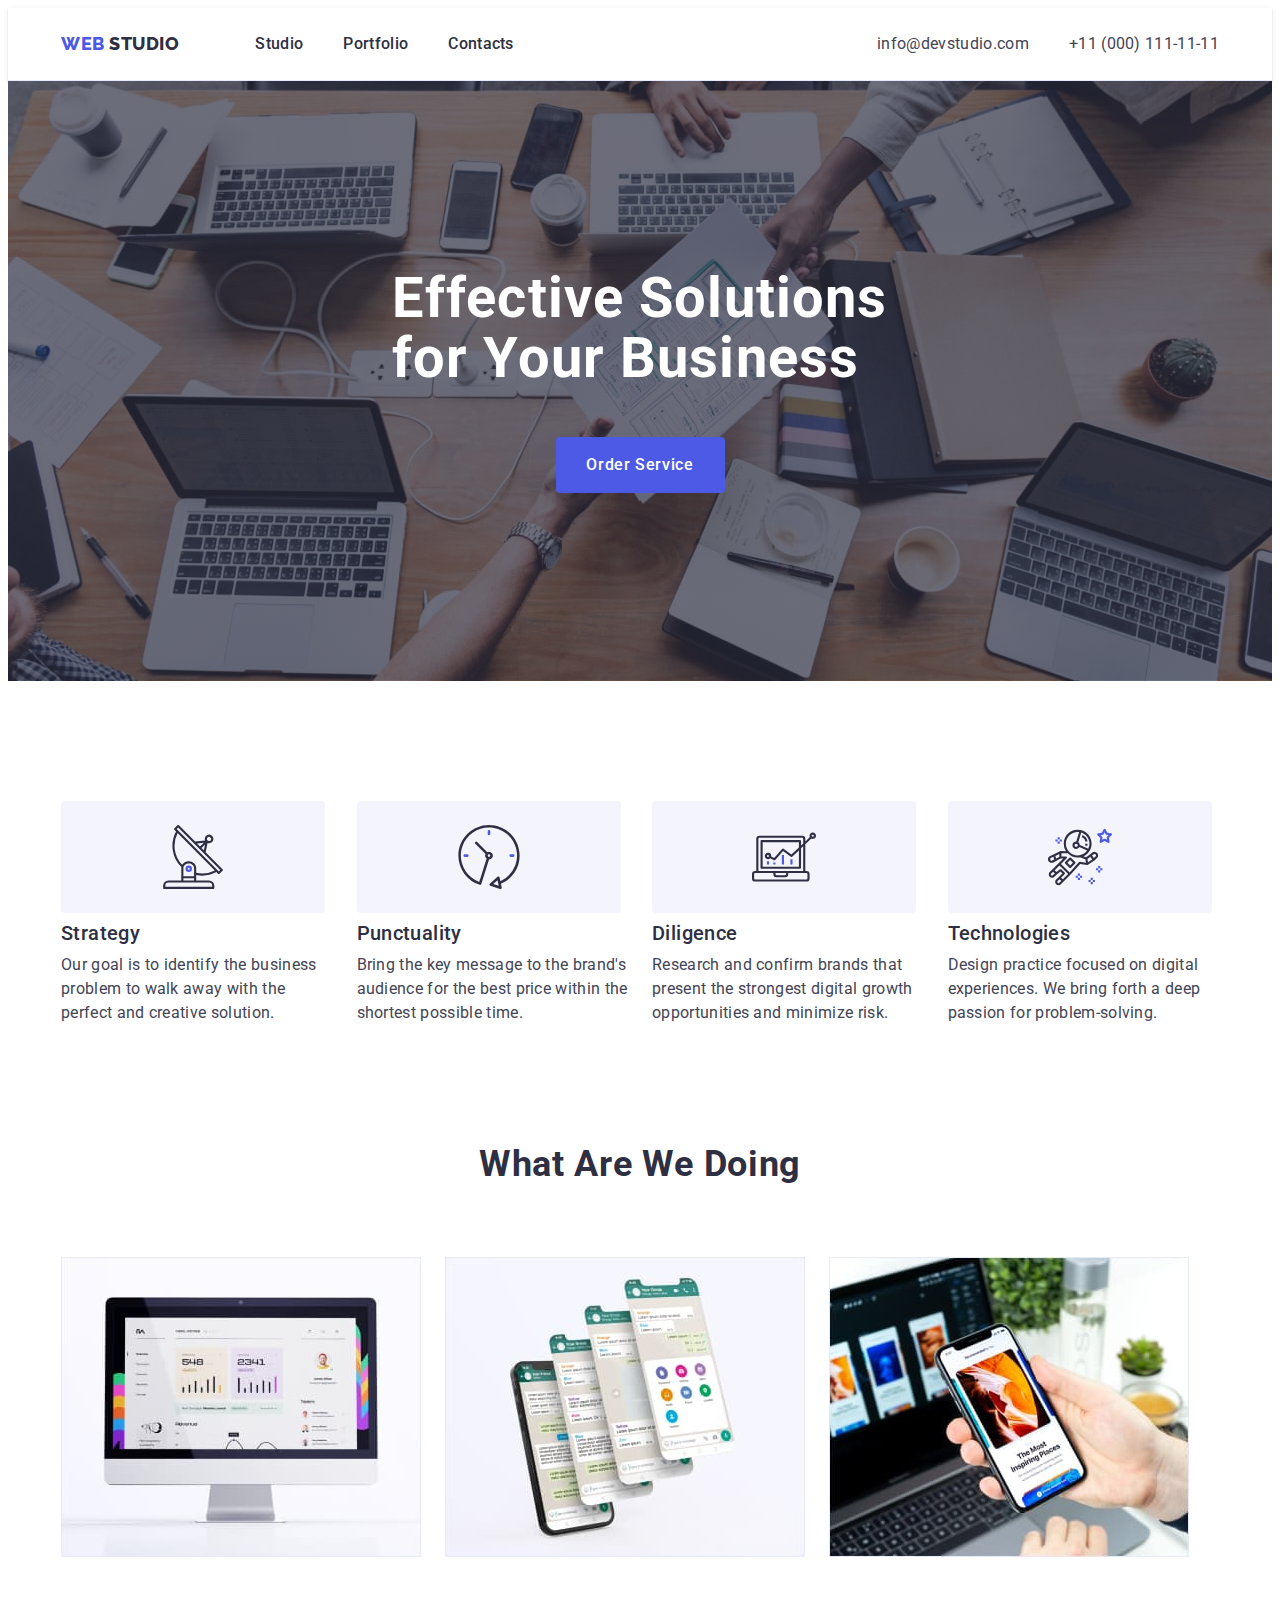
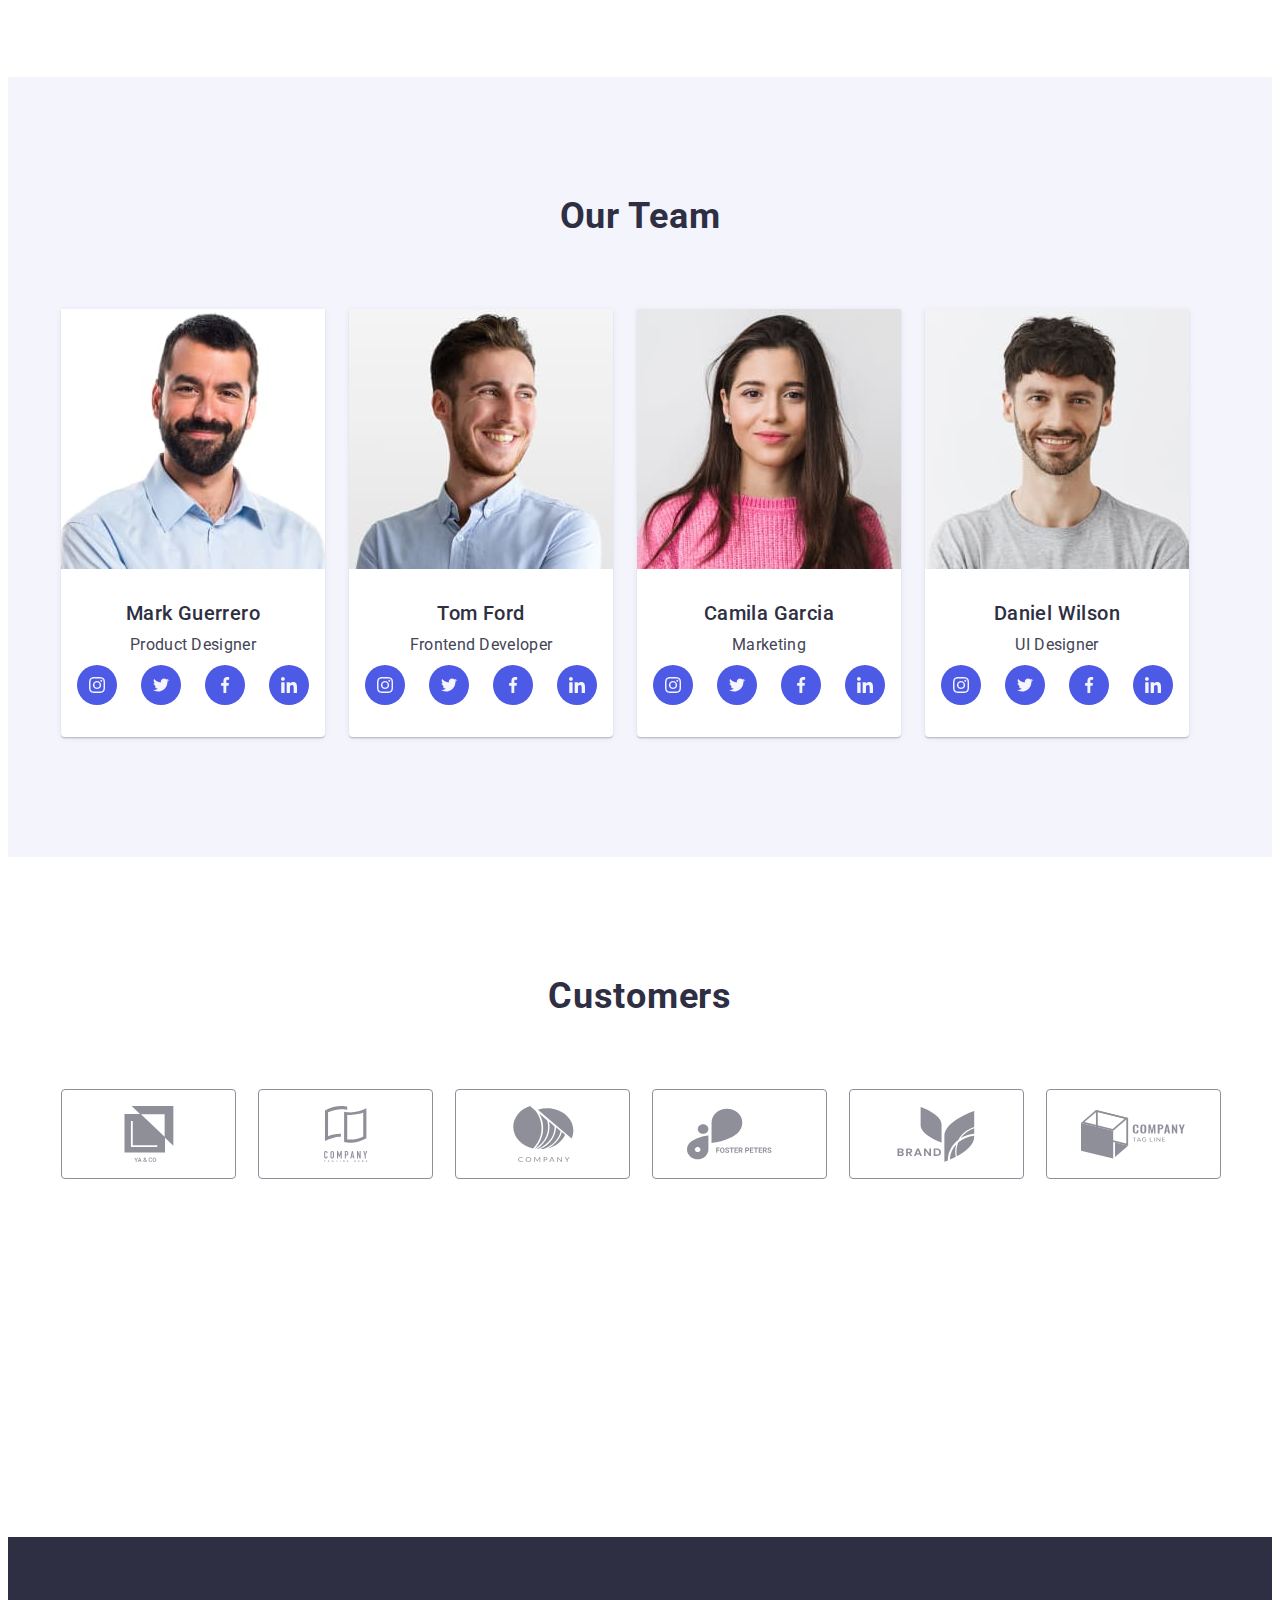
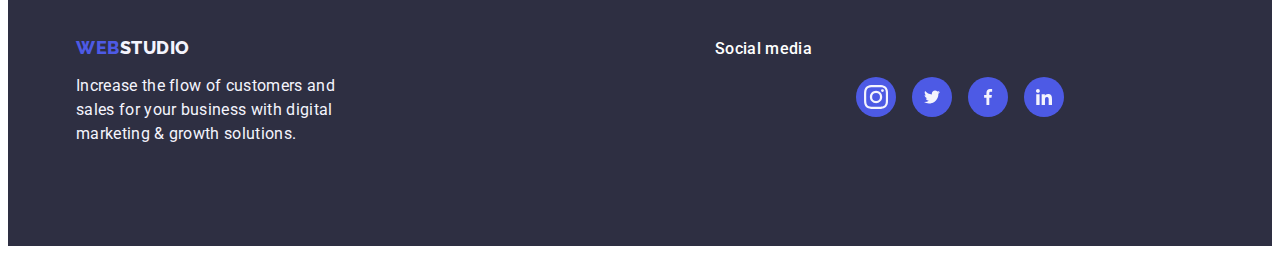
==== index.html @ a4d67d0e "+++++" ====
<!DOCTYPE html>
<html lang="en">
  <head>
    <meta charset="UTF-8" />
    <meta http-equiv="X-UA-Compatible" content="IE=edge" />
    <meta name="viewport" content="width=<device-width>, initial-scale=1.0" />
    <link rel="preconnect" href="https://fonts.googleapis.com" />
    <link rel="preconnect" href="https://fonts.gstatic.com" crossorigin />
    <link
      href="https://fonts.googleapis.com/css2?family=Raleway:wght@800&family=Roboto:wght@400;500;700&display=swap"
      rel="stylesheet" />
    <link
      rel="stylesheet"
      href="https://cdnjs.cloudflare.com/ajax/libs/modern-normalize/2.0.0/modern-normalize.min.css"
      integrity="sha512-4xo8blKMVCiXpTaLzQSLSw3KFOVPWhm/TRtuPVc4WG6kUgjH6J03IBuG7JZPkcWMxJ5huwaBpOpnwYElP/m6wg=="
      crossorigin="anonymous"
      referrerpolicy="no-referrer" />
    <link rel="stylesheet" href="./css/style.css" />
    <title>Студія</title>
  </head>
  <body>
    <header class="header">
      <div class="container header-container">
        <nav class="header-nav">
          <a href="./index.html" class="header-logo link"
            >Web <span class="header-logo-studio link">Studio</span>
          </a>
          <ul class="header-list list">
            <li class="header-item">
              <a class="header-item-link link" href="./index.html">Studio</a>
            </li>
            <li class="header-item">
              <a class="header-item-link link" href="./portfolio.html"
                >Portfolio</a
              >
            </li>
            <li class="header-item">
              <a class="header-item-link link" href="">Contacts</a>
            </li>
          </ul>
        </nav>
        <address class="header-adress">
          <ul class="header-list-adress list">
            <li class="header-item-adress">
              <a
                class="header-adress-contact link"
                href="mailto:info@devstudio.com"
                >info@devstudio.com</a
              >
            </li>
            <li class="header-item-adress">
              <a class="header-adress-contact link" href="tel:+110001111111"
                >+11 (000) 111-11-11</a
              >
            </li>
          </ul>
        </address>
      </div>
    </header>

    <main>
      <section class="hero">
        <div class="container hero-container">
          <h1 class="hero-title">Effective Solutions for Your Business</h1>
          <button type="button" class="hero-btn-btn">
            <span class="hero-btn-title">Order Service</span>
          </button>
        </div>
      </section>

      <section class="features">
        <div class="container features-container">
          <h2 class="visually-hidden">Features</h2>
          <ul class="features-list list">
            <li class="features-item">
              <div class="features-bloks">
                <svg class="features-icon" width="64" height="64">
                  <use href="./images/icons.svg#icon-antenna"></use>
                </svg>
              </div>
              <h3 class="features-subtitle">Strategy</h3>
              <p class="features-text">
                Our goal is to identify the business problem to walk away with
                the perfect and creative solution.
              </p>
            </li>

            <li class="features-item">
              <div class="features-bloks">
                <svg class="features-icon" width="64" height="64">
                  <use href="./images/icons.svg#icon-clock"></use>
                </svg>
              </div>
              <h3 class="features-subtitle">Punctuality</h3>
              <p class="features-text">
                Bring the key message to the brand's audience for the best price
                within the shortest possible time.
              </p>
            </li>
            <li class="features-item">
              <div class="features-bloks">
                <svg class="features-icon" width="64" height="64">
                  <use href="./images/icons.svg#icon-diagram"></use>
                </svg>
              </div>
              <h3 class="features-subtitle">Diligence</h3>
              <p class="features-text">
                Research and confirm brands that present the strongest digital
                growth opportunities and minimize risk.
              </p>
            </li>
            <li class="features-item">
              <div class="features-bloks">
                <svg class="features-icon" width="64" height="64">
                  <use href="./images/icons.svg#icon-astronaut"></use>
                </svg>
              </div>
              <h3 class="features-subtitle">Technologies</h3>
              <p class="features-text">
                Design practice focused on digital experiences. We bring forth a
                deep passion for problem-solving.
              </p>
            </li>
          </ul>
        </div>
      </section>

      <section class="doing">
        <div class="container doing-container">
          <h2 class="doing-title">What are we doing</h2>
          <ul class="doing-list list">
            <li class="doing-item">
              <img
                src="./images/rectangle-71-2.jpg"
                width="360"
                alt="display" />
            </li>
            <li class="doing-item">
              <img
                src="./images/rectangle-71-1.jpg"
                width="360"
                alt="fone-screen" />
            </li>
            <li class="doing-item">
              <img
                src="./images/rectangle-71.jpg"
                width="360"
                alt="fone-hand-laptop" />
            </li>
          </ul>
        </div>
      </section>

      <section class="team">
        <div class="container team-container">
          <h2 class="team-title">Our Team</h2>
          <ul class="team-list list">
            <li class="team-item">
              <img
                src="./images/img-1.jpg"
                width="264"
                alt="Product Designer" />
              <div class="team-container-card">
                <h3 class="team-subtitle">Mark Guerrero</h3>
                <p class="team-text">Product Designer</p>
                <ul class="team-soc-list list">
                  <li class="team-soc-item">
                    <a
                      class="team-soc-link link"
                      href=""
                      target="_blank"
                      rel="noopener
                      noreferer">
                      <svg class="team-soc-icon" width="16" height="16">
                        <use href="./images/icons.svg#icon-instagram"></use>
                      </svg>
                    </a>
                  </li>
                  <li class="team-soc-item">
                    <a
                      class="team-soc-link link"
                      href=""
                      target="_blank"
                      rel="noopener
                      noreferer">
                      <svg class="team-soc-icon" width="16" height="16">
                        <use href="./images/icons.svg#icon-twitter"></use>
                      </svg>
                    </a>
                  </li>
                  <li class="team-soc-item">
                    <a
                      href=""
                      class="team-soc-link link"
                      target="_blank"
                      rel="noopener noreferrer">
                      <svg class="team-soc-icon" width="16" height="16">
                        <use href="./images/icons.svg#icon-facebook"></use></svg
                    ></a>
                  </li>
                  <li class="team-soc-item">
                    <a
                      class="team-soc-link link"
                      href=""
                      target="_blank"
                      rel="noopener
                      noreferer">
                      <svg class="team-soc-icon" width="16" height="16">
                        <use href="./images/icons.svg#icon-linkedin"></use>
                      </svg>
                    </a>
                  </li>
                </ul>
              </div>
            </li>
            <li class="team-item">
              <img
                src="./images/img-2.jpg"
                width="264"
                alt="Frontend Developer" />
              <div class="team-container-card">
                <h3 class="team-subtitle">Tom Ford</h3>
                <p class="team-text">Frontend Developer</p>
                <ul class="team-soc-list list">
                  <li class="team-soc-item">
                    <a
                      class="team-soc-link link"
                      href=""
                      target="_blank"
                      rel="noopener
                      noreferer">
                      <svg class="team-soc-icon" width="16" height="16">
                        <use href="./images/icons.svg#icon-instagram"></use>
                      </svg>
                    </a>
                  </li>
                  <li class="team-soc-item">
                    <a
                      class="team-soc-link link"
                      href=""
                      target="_blank"
                      rel="noopener
                      noreferer">
                      <svg class="team-soc-icon" width="16" height="16">
                        <use href="./images/icons.svg#icon-twitter"></use>
                      </svg>
                    </a>
                  </li>
                  <li class="team-soc-item">
                    <a
                      class="team-soc-link link"
                      href=""
                      target="_blank"
                      rel="noopener
                      noreferer">
                      <svg class="team-soc-icon" width="16" height="16">
                        <use href="./images/icons.svg#icon-facebook"></use>
                      </svg>
                    </a>
                  </li>
                  <li class="team-soc-item">
                    <a
                      class="team-soc-link link"
                      href=""
                      target="_blank"
                      rel="noopener
                      noreferer">
                      <svg class="team-soc-icon" width="16" height="16">
                        <use href="./images/icons.svg#icon-linkedin"></use>
                      </svg>
                    </a>
                  </li>
                </ul>
              </div>
            </li>
            <li class="team-item">
              <img src="./images/img-3.jpg" width="264" alt="Marketing" />
              <div class="team-container-card">
                <h3 class="team-subtitle">Camila Garcia</h3>
                <p class="team-text">Marketing</p>
                <ul class="team-soc-list list">
                  <li class="team-soc-item">
                    <a
                      class="team-soc-link link"
                      href=""
                      target="_blank"
                      rel="noopener
                      noreferer">
                      <svg class="team-soc-icon" width="16" height="16">
                        <use href="./images/icons.svg#icon-instagram"></use>
                      </svg>
                    </a>
                  </li>
                  <li class="team-soc-item">
                    <a
                      class="team-soc-link link"
                      href=""
                      target="_blank"
                      rel="noopener
                      noreferer">
                      <svg class="team-soc-icon" width="16" height="16">
                        <use href="./images/icons.svg#icon-twitter"></use>
                      </svg>
                    </a>
                  </li>
                  <li class="team-soc-item">
                    <a
                      class="team-soc-link link"
                      href=""
                      target="_blank"
                      rel="noopener
                      noreferer">
                      <svg class="team-soc-icon" width="16" height="16">
                        <use href="./images/icons.svg#icon-facebook"></use>
                      </svg>
                    </a>
                  </li>
                  <li class="team-soc-item">
                    <a
                      class="team-soc-link link"
                      href=""
                      target="_blank"
                      rel="noopener
                      noreferer">
                      <svg class="team-soc-icon" width="16" height="16">
                        <use href="./images/icons.svg#icon-linkedin"></use>
                      </svg>
                    </a>
                  </li>
                </ul>
              </div>
            </li>
            <li class="team-item">
              <img src="./images/img-4.jpg" width="264" alt="UI Designer" />
              <div class="team-container-card">
                <h3 class="team-subtitle">Daniel Wilson</h3>
                <p class="team-text">UI Designer</p>
                <ul class="team-soc-list list">
                  <li class="team-soc-item">
                    <a
                      class="team-soc-link link"
                      href=""
                      target="_blank"
                      rel="noopener
                      noreferer">
                      <svg class="team-soc-icon" width="16" height="16">
                        <use href="./images/icons.svg#icon-instagram"></use>
                      </svg>
                    </a>
                  </li>
                  <li class="team-soc-item">
                    <a
                      class="team-soc-link link"
                      href=""
                      target="_blank"
                      rel="noopener
                      noreferer">
                      <svg class="team-soc-icon" width="16" height="16">
                        <use href="./images/icons.svg#icon-twitter"></use>
                      </svg>
                    </a>
                  </li>
                  <li class="team-soc-item">
                    <a
                      class="team-soc-link link"
                      href=""
                      target="_blank"
                      rel="noopener
                      noreferer">
                      <svg class="team-soc-icon" width="16" height="16">
                        <use href="./images/icons.svg#icon-facebook"></use>
                      </svg>
                    </a>
                  </li>
                  <li class="team-soc-item">
                    <a
                      class="team-soc-link link"
                      href=""
                      target="_blank"
                      rel="noopener
                      noreferer">
                      <svg class="team-soc-icon" width="16" height="16">
                        <use href="./images/icons.svg#icon-linkedin"></use>
                      </svg>
                    </a>
                  </li>
                </ul>
              </div>
            </li>
          </ul>
        </div>
      </section>

      <section class="customers">
        <div class="container customers-container">
          <h2 class="customers-title">Customers</h2>
          <ul class="customers-list list">
            <li class="customers-item">
              <a
                class="customers-link link"
                href=""
                target="_blank"
                rel="noopener noreferer">
                <svg class="customers-soc-icon" width="104" height="56">
                  <use href="./images/icons.svg#icon-group"></use>
                </svg>
              </a>
            </li>
            <li class="customers-item">
              <a
                class="customers-link link"
                href=""
                target="_blank"
                rel="noopener noreferer">
                <svg class="customers-soc-icon" width="104" height="56">
                  <use href="./images/icons.svg#icon-group_1"></use>
                </svg>
              </a>
            </li>
            <li class="customers-item">
              <a
              class="customers-link link"
              href=""
              target="_blank"
              rel="noopener noreferer">
              <svg class="customers-soc-icon" width="104" height="56">
                <use href="./images/icons.svg#icon-group_2"></use>
              </svg>
            </a>
            </li>
            <li class="customers-item">
              <a
              class="customers-link link"
              href=""
              target="_blank"
              rel="noopener noreferer">
              <svg class="customers-soc-icon" width="104" height="56">
                <use href="./images/icons.svg#icon-group_3"></use>
              </svg>
            </a>
            </li>
            <li class="customers-item">
              <a
              class="customers-link link"
              href=""
              target="_blank"
              rel="noopener noreferer">
              <svg class="customers-soc-icon" width="104" height="56">
                <use href="./images/icons.svg#icon-group_4"></use>
              </svg>
            </a>
            </li>
            <li class="customers-item">
              <a
              class="customers-link link"
              href=""
              target="_blank"
              rel="noopener noreferer">
              <svg class="customers-soc-icon" width="104" height="56">
                <use href="./images/icons.svg#icon-group_5"></use>
              </svg>
            </a>
            </li>
          </ul>
        </div>
      </section>
    </main>

    <footer class="footer">
      <div class="container footer-menu">
            <div class="container footer-logo-container">
              <a class="footer-logo link" href="./index.html"
                >Web<span class="footer-logo-studio link">Studio</span></a
              >
              <p class="footer-text">
                Increase the flow of customers and sales for your business with
                digital marketing & growth solutions.
              </p>
           </div>
          <div class="container footer-soc-container">
            <p class="footer-social">Social media</p>
              <ul class="footer-soc-list list">
                <li class="footer-soc-item">
                  <a
                    class="footer-soc-link link"
                    href=""
                    target="_blank"
                    rel="noopener
                    noreferer">
                    <svg class="footer-soc-icon" width="16" height="16">
                      <use href="./images/icons.svg#icon-instagram"></use>
                    </svg>
                  </a>
                </li>
                <li class="footer-soc-item">
                  <a
                    class="footer-soc-link link"
                    href=""
                    target="_blank"
                    rel="noopener
                    noreferer">
                    <svg class="team-soc-icon" width="16" height="16">
                      <use href="./images/icons.svg#icon-twitter"></use>
                    </svg>
                  </a>
                </li>
                <li class="footer-soc-item">
                  <a
                    class="footer-soc-link link"
                    href=""
                    target="_blank"
                    rel="noopener
                    noreferer">
                    <svg class="team-soc-icon" width="16" height="16">
                      <use href="./images/icons.svg#icon-facebook"></use>
                    </svg>
                  </a>
                </li>
                <li class="footer-soc-item">
                  <a
                    class="footer-soc-link link"
                    href=""
                    target="_blank"
                    rel="noopener
                    noreferer">
                    <svg class="team-soc-icon" width="16" height="16">
                      <use href="./images/icons.svg#icon-linkedin"></use>
                    </svg>
                  </a>
                </li>
              </ul>
          </div>
      </div>
    </footer>
  </body>
</html>
---- css/style.css ----
ul,
ol {
  margin: 0;
  padding: 0;
 }
p,
h1,
h2,
h3,
h4,
h5,
h6
 {
  margin: 0
  }

  body {
    font-family: "Roboto", sans-serif;
    color: #434455;
    background-color: #FFFFFF;
    }

  :root {
    --iris:#4D5AE5;
    --ocean:#404BBF;
    --navi-blue:#2E2F42;
    --green:#31D0AA;
    --slate:#434455;
    --light-slate:#8E8F99;
    --cornflower:#E7E9FC;
    --cloud:#F4F4FD;
    --navi-blue-modal:#2E2F42;
    --grey:#2E2F42;
    --white:#FFFFFF;
    --dairy:#FCFCFC;
    --title-header:Family: Roboto
   }

 img {
display: block;
 }

 .visually-hidden {
  position: absolute;
  width: 1px;
  height: 1px;
  margin: -1px;
  border: 0;
  padding: 0;
  white-space: nowrap;
  clip-path: inset(100%);
  clip: rect(0 0 0 0);
  overflow: hidden;
}
  .list {
    list-style: none;
  }

  .link {
    text-decoration: none;
  }

  .container {
  width: 1158px;
  margin: 0 auto;
  padding-left: 15px;
  padding-right: 15px;
  /* outline: 2px solid red; */
  }
  
/* ----header------ */

.header {
  border-bottom: 1px solid #e7e9fc;
  box-shadow: 0px 2px 1px rgba(46, 47, 66, 0.08), 0px 1px 1px rgba(46, 47, 66, 0.16), 0px 1px 6px rgba(46, 47, 66, 0.08);  
}

.header-container {
  display: flex;
  align-items: center;
}

.header-logo {
  font-family: "Raleway", sans-serif;
  font-weight: 800;
  font-size: 18px;
  line-height: 1.17;
  letter-spacing: 0.03em;
  text-transform: uppercase;
  color: var(--iris);
}

.header-logo {
  color: var(--iris);
  margin-right: 76px;
}

.header-logo-studio {
  color: var(--grey);
}

.header-nav {
  display: flex;
  align-items: center;
 }

.header-item-link {
  font-style: normal;
  font-weight: 500;
  font-style: 16px;
  line-height: 1.5;
  letter-spacing: 0.02em;
  color: var(--grey);
  padding: 24px 0;
  display: block;
}

.header-adress {
  font-style: normal;
  color: var(--slate);
  margin-left: auto;
}

.header-item-adress {
  font-weight: 400;
  font-size: 16px;
  line-height: 1.5;
  letter-spacing: 0.02em;
  color: var(--slate);
 }

.header-logo:hover,
.header-logo:focus {
  color: var(--ocean);
}

.header-item-link:hover,
.header-item-link:focus {
  color: var(--ocean);
}

.header-adress-contact:hover {
  color: var(--ocean);
 }

.header-adress-contact:focus {
color: var(--ocean);
}

.header-adress {
  font-style: normal;
 }

.header-adress-contact {
  color: var(--slate);
}


.header-list {
 color: var(--navi-blue);
 display: flex;
 align-items: center;
 gap: 40px;
}

.header-list-adress {
  display: flex;
  gap: 40px;
}

/** ------HERO----- **/

.hero {
  background: var(--grey);
  background-image: linear-gradient(rgba(46, 47, 66, 0.7),rgba(46, 47, 66, 0.7)), url(../images/people-office\ 1.jpg);
  background-position: center;
  background-size: cover;
  background-repeat: no-repeat;
  max-width: 1440px;
  padding: 188px 0;
  margin: 0 auto;
}

.hero-container {
}

.hero-title {
  font-weight: 700;
  font-size: 56px;
  line-height: 1.07;
  letter-spacing: 0.02em;
  color: var(--white);
  margin: 0 auto;
  max-width: 496px;
  }

.hero-btn-btn {
  font-family: "Roboto", sans-serif;
  background: #4D5AE5;
  font-weight: 500;
  font-size: 16px;
  line-height: 1.5;
  letter-spacing: 0.04em;
  color:#ffffff;
  cursor: pointer;
  display: block;
  align-items: center;
  min-width: 169px;
  height: 56px;
  border-radius: 4px;
  margin: auto;
  border: none;
  margin-top: 48px;
}

.hero-btn-title {
  font-family: "Roboto", sans-serif;
  font-weight: 500;
  font-size: 16px;
  line-height: 1.5;
  letter-spacing: 0.04em;
  color: var(--white)
}

.hero-btn-btn:hover,
.hero-btn-btn:focus {
  background-color: var(--ocean)
}

.hero-btn-title:hover,
.hero-btn-title:focus {
  background-color: var(--ocean)
}

/* -----features----- */

.features {
  padding: 120px 0;
}

.features-bloks {
  width: 264px;
  height: 112px;
  left: 0px;
  top: 0px;
  background: var(--cloud);
  border-radius: 4px;
  margin-bottom: 8px;
}

.features-subtitle {
  font-weight: 500;
  font-size: 20px;
  line-height: 1.2;
  letter-spacing: 0.02em;
  color: var(--navi-blue);
  margin-bottom: 8px;
}

.features-text {
  font-weight: 400;
  font-size: 16px;
  line-height: 1.5;
  letter-spacing: 0.02em;
  color: var(--slate)
}

.features-list {
  display: flex;
}

.features-list {
  gap: 24px;
}

.features-item {
  width: calc((100% - 72px) / 4); 

}

.features-bloks {
  display: flex;
  justify-content: center;
  align-items: center;
}

.doing-title {
  font-weight: 700;
  font-size: 36px;
  line-height: 1.11;
  letter-spacing: 0.02em;
  text-transform: capitalize;
  text-align: center;
  color: var(--navi-blue);
  margin-bottom: 72px;
}
.doing-list {
  display: flex;
  gap: 24px;
  margin-bottom: 120px;
}


/* Team */
.team {
  background-color: var(--cloud);
}

.team-list {
display: flex;
gap: 24px;
}

.team-container {
  padding-top: 120px;
  padding-bottom: 120px;
}

.team-title {
  font-weight: 700;
  font-size: 36px;
  line-height: 1.11;
  letter-spacing: 0.02em;
  text-transform: capitalize;
  text-align: center;
  color: var(--navi-blue);
  margin-bottom: 72px; 
 }

.team-subtitle {
  font-weight: 500;
  font-size: 20px;
  line-height: 1.2;
  letter-spacing: 0.02em;
  color: var(--navi-blue);
  margin-bottom: 8px;
}

.team-text {
  font-weight: 400;
  font-size: 16px;
  line-height: 1.5;
  letter-spacing: 0.02em;
  color: var(--slate);
  margin-bottom: 8px;
}

.team-item {
  background-color: var(--white);
  border-radius: 0px 0px 4px 4px; 
  box-shadow: 0px 1px 6px rgba(46, 47, 66, 0.08), 0px 1px 1px rgba(46, 47, 66, 0.16), 0px 2px 1px rgba(46, 47, 66, 0.08);
  
}
 .team-container-card {
  padding: 32px 16px;
  text-align: center;
  border-radius: 0px 0px 4px 4px;
 }

 .team-soc-list {
  display: flex;
  justify-content: center;
  gap: 24px;
}

.team-soc-item {
  width: 40px;
  height: 40px;
}

.team-soc-link {
  width: 100%;
  height: 100%;
  background-color: var(--iris);
  border-radius: 50%;
  display: flex;
  align-items: center;
  justify-content: center;
}

.team-soc-icon {
  fill: var(--cloud);
}

.team-soc-link:hover {
  background-color: #404bbf;
}

.team-soc-link:focus {
  background-color: #404bbf;
}

/* customers */

.customers {
  padding-top: 120px;
  padding-bottom: 120px;
}

.customers-container {
height: 440px;
}

.customers-soc-icon {
  fill: currentColor;
 }

.customers-container-item {
  width: 168px;
  height: 88px;
  /* border: 1px solid #8E8F99; */
}

.customers-list {
display: flex;
  justify-content: center;
  gap: 24px;
}

.customers-link {
  width: 100%;
  height: 100%;
  border: 1px solid #8e8f99;
  border-radius: 4px;
  display: flex;
  align-items: center;
  justify-content: center;
  color: var(--light-slate);
  
}

.customers-link:hover {
  border-color: #404bbf;
  color: #404bbf;
} 

.customers-link:focus {
  border-color: #404bbf; 
  color: #404bbf;
}


.customers-title {
font-weight: 700;
font-size: 36px;
content: Customers;
line-height: 1.11;
text-align: center;
letter-spacing: 0.02em;
text-transform: capitalize;
color: var(--navi-blue);
margin-bottom: 72px;
}

.customers-item {
  width: calc((100% - 120px) / 6);
  height: 88px;
}
 /* footer */

.footer {
 padding: 100px 0;
 background: var(--navi-blue);
 display: flex;
 align-items: baseline;
 /* height: 312px; */
}
.footer-menu {
  display: flex;
  align-items: baseline;
}

.footer-text {
  font-weight: 400;
  font-size: 16px;
  line-height: 1.5;
  letter-spacing: 0.02em;
  color: var(--cloud);
  max-width: 264px;
}

.footer-logo-container {
  margin-right: 120px;
}

.footer-logo {
  font-family: "Raleway", sans-serif;
  font-style: normal;
  font-weight: 800;
  font-size: 18px;
  line-height: 1.17;
  letter-spacing: 0.03em;
  text-transform: uppercase;
  color: var(--iris);
  display: inline-block;
  margin-bottom: 16px;
 }

.footer-logo-link {
  font-family: "Raleway", sans-serif;
}

.footer-logo-studio {
  font-family: "Raleway", sans-serif;
  font-style: normal;
  font-weight: 800;
  font-size: 18px;
  line-height: 1.17;
  letter-spacing: 0.03em;
  text-transform: uppercase;
  color: var(--cloud)
}

.footer-social {
  font-weight: 500;
  font-size: 16px;
  line-height: 1.5;
  letter-spacing: 0.02em;
  color: var(--white);
  margin-bottom: 16px;
}

.footer-list {
  display: flex;
  gap: 120px;
}

.footer-soc-list {
  display: flex;
  justify-content: center;
  gap: 16px;
}

.footer-soc-item {
  width: 40px;
  height: 40px;
}
.footer-soc-link {
  width: 100%;
  height: 100%;
  background-color: var(--iris);
  border-radius: 50%;
  display: flex;
  align-items: center;
  justify-content: center;
}

.footer-soc-icon {
  width: 24px;
  height: 24px;
}



/* PORTFOLIUO */

.menu {
  padding-top: 96px; 
  padding-bottom: 120px; 
}

.menu-list {
  display: flex;
  justify-content: center;
  gap: 24px; 
  margin-bottom: 72px;
}

.menu-btn {
  font-family: "Roboto", sans-serif;
  font-weight: 500;
  font-size: 16px;
  line-height: 1.5;
  letter-spacing: 0.04em;
  color: var(--iris);
  background-color: var(--cloud);
  cursor: pointer;
  padding: 12px 24px;
  border: 1px solid #e7e9fc;
  border-radius: 4px; 

}

.menu-btn:hover {
  color: #FFFFFF;
  background: #404BBF;
  border: 1px solid transparent;
  box-shadow: 0px 3px 1px rgba(0, 0, 0, 0.1), 0px 2px 1px rgba(0, 0, 0, 0.08), 0px 2px 2px rgba(0, 0, 0, 0.12);
}

.menu-btn:focus {
  color: #FFFFFF;
  background:#404BBF;
  border: 1px solid transparent;
  box-shadow: 0px 3px 1px rgba(0, 0, 0, 0.1), 0px 2px 1px rgba(0, 0, 0, 0.08), 0px 2px 2px rgba(0, 0, 0, 0.12);
}

.portfolio-link {
  display: block;
}

.portfolio-link:hover {
box-shadow: 0px 1px 6px rgba(46, 47, 66, 0.08), 0px 1px 1px rgba(46, 47, 66, 0.16), 0px 2px 1px rgba(46, 47, 66, 0.08);
}

.portfolio-link:focus {
  box-shadow: 0px 1px 6px rgba(46, 47, 66, 0.08), 0px 1px 1px rgba(46, 47, 66, 0.16), 0px 2px 1px rgba(46, 47, 66, 0.08);
}

.service-list {
  display: flex;
  flex-wrap: wrap;
  column-gap: 24px; 
  row-gap: 48px; 
}

.service-subtitle {
  font-weight: 500;
  font-size: 20px;
  line-height: 1.2;
  letter-spacing: 0.02em;
  color: var(--navi-blue);
  margin-bottom: 8px; 
}

.service-text {
  font-weight: 400;
  font-size: 16px;
  line-height: 1.5;
  letter-spacing: 0.02em;
  color: var(--slate)
}

.port-card {
  padding: 32px 16px;
  border: 1px solid #e7e9fc; 
  border-top: none;
}


.service-item {
  width: calc((100% - 48px) / 3); 
  border: 1px solid #F4F4FD;
  box-shadow: 0px 1px 6px rgba(46, 47, 66, 0.08), 0px 1px 1px rgba(46, 47, 66, 0.16), 0px 2px 1px rgba(46, 47, 66, 0.08);

}
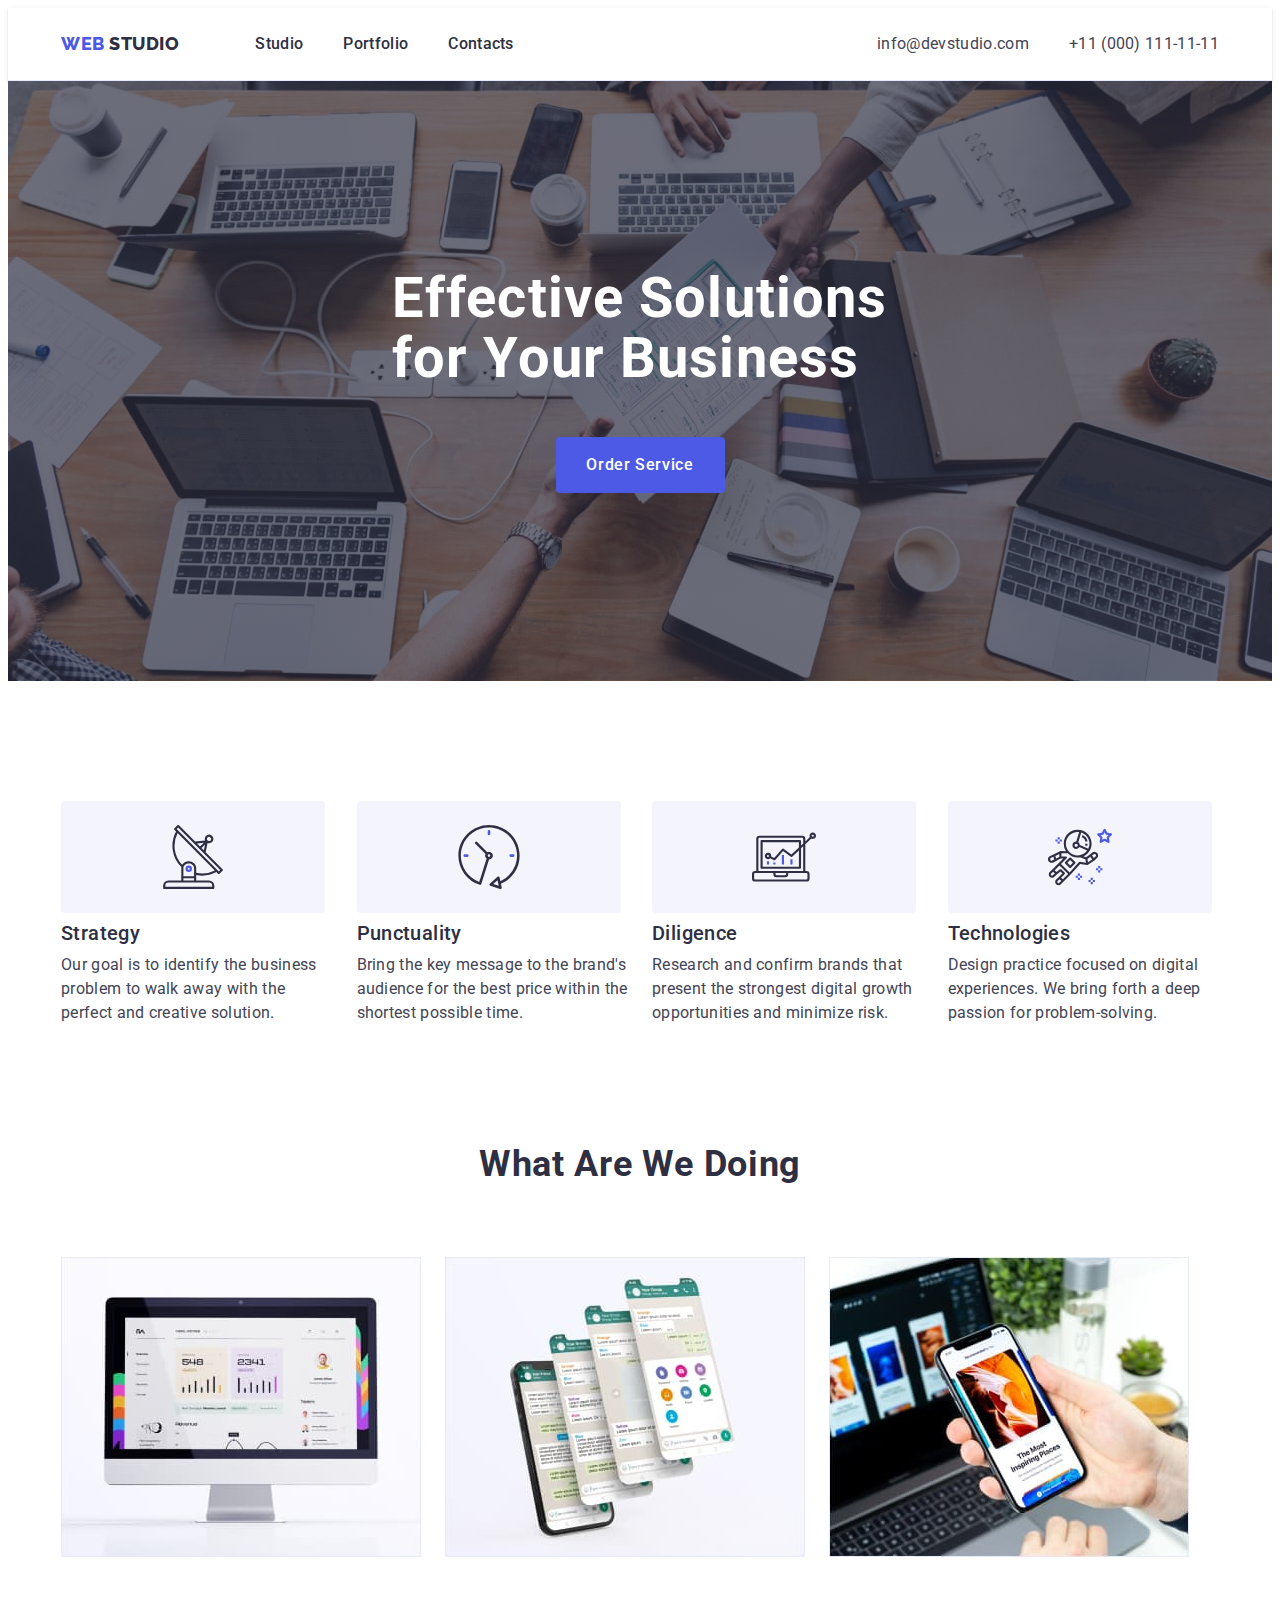
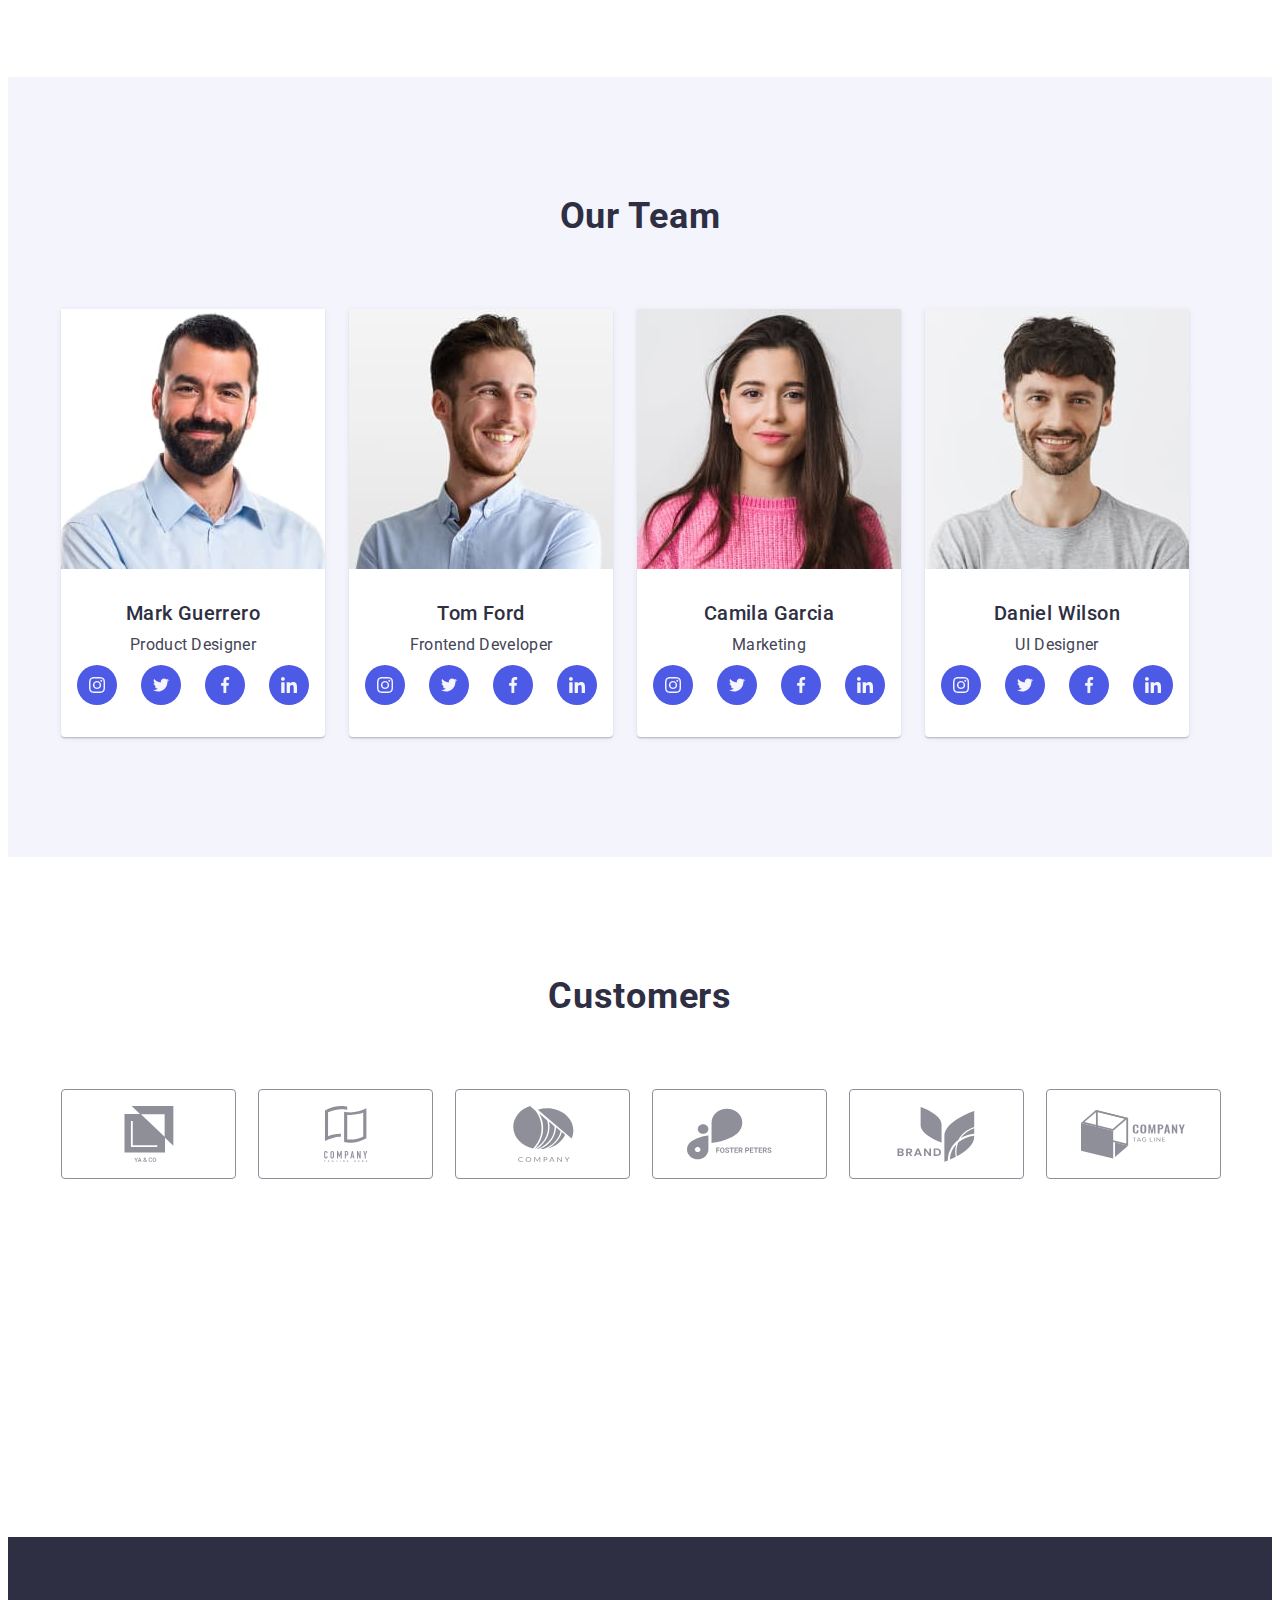
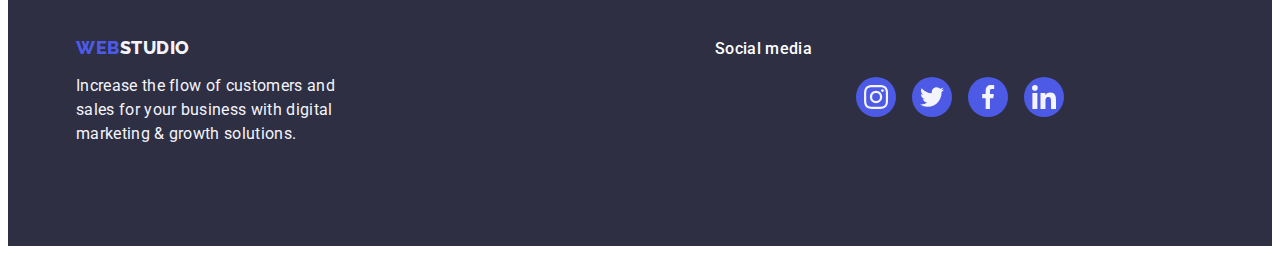
==== commit 69a0f92d: "+++++++" ====
--- a/index.html
+++ b/index.html
@@ -499,7 +499,7 @@
                     target="_blank"
                     rel="noopener
                     noreferer">
-                    <svg class="team-soc-icon" width="16" height="16">
+                    <svg class="footer-soc-icon" width="16" height="16">
                       <use href="./images/icons.svg#icon-twitter"></use>
                     </svg>
                   </a>
@@ -511,7 +511,7 @@
                     target="_blank"
                     rel="noopener
                     noreferer">
-                    <svg class="team-soc-icon" width="16" height="16">
+                    <svg class="footer-soc-icon" width="16" height="16">
                       <use href="./images/icons.svg#icon-facebook"></use>
                     </svg>
                   </a>
@@ -523,7 +523,7 @@
                     target="_blank"
                     rel="noopener
                     noreferer">
-                    <svg class="team-soc-icon" width="16" height="16">
+                    <svg class="footer-soc-icon" width="16" height="16">
                       <use href="./images/icons.svg#icon-linkedin"></use>
                     </svg>
                   </a>
--- a/css/style.css
+++ b/css/style.css
@@ -545,6 +545,14 @@
   justify-content: center;
 }
 
+.footer-soc-link:hover {
+  background-color: #31d0aa;
+}
+
+.footer-soc-link:focus{
+  background-color: #31d0aa;
+}
+
 .footer-soc-icon {
   width: 24px;
   height: 24px;
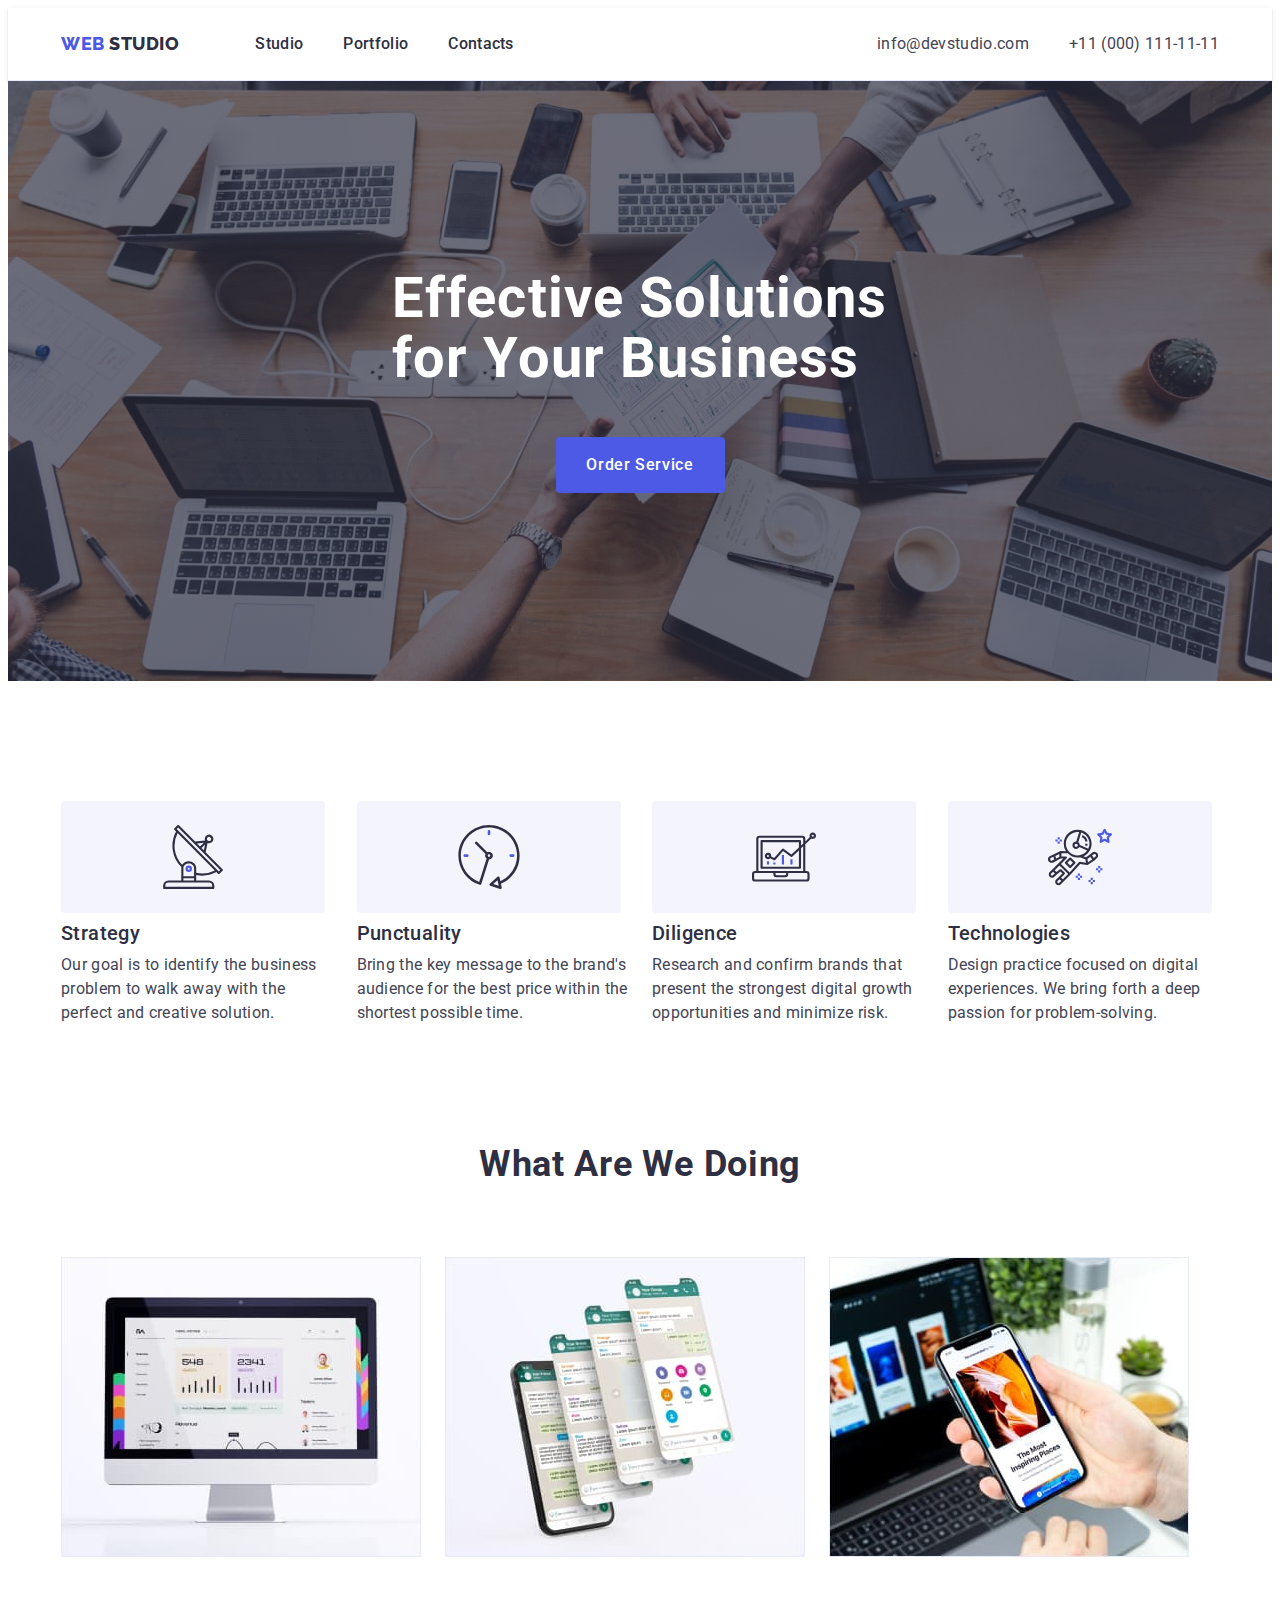
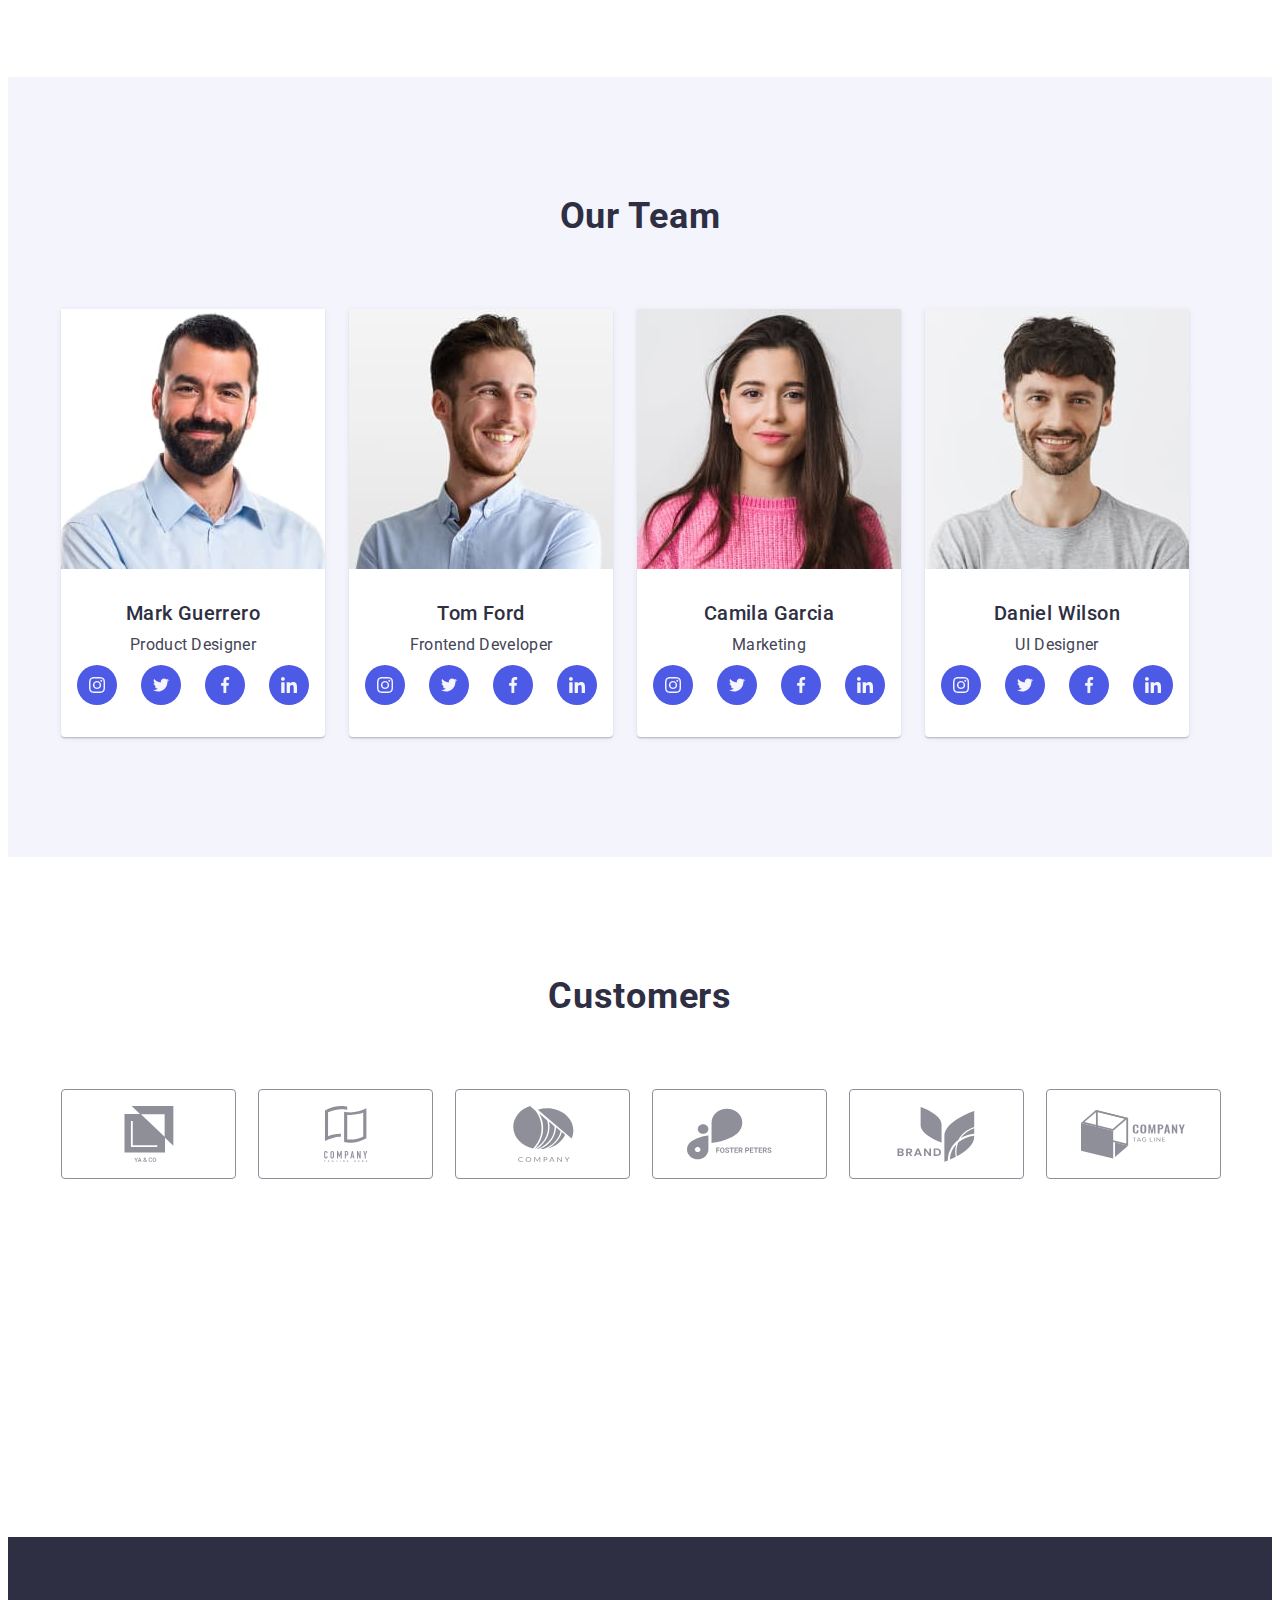
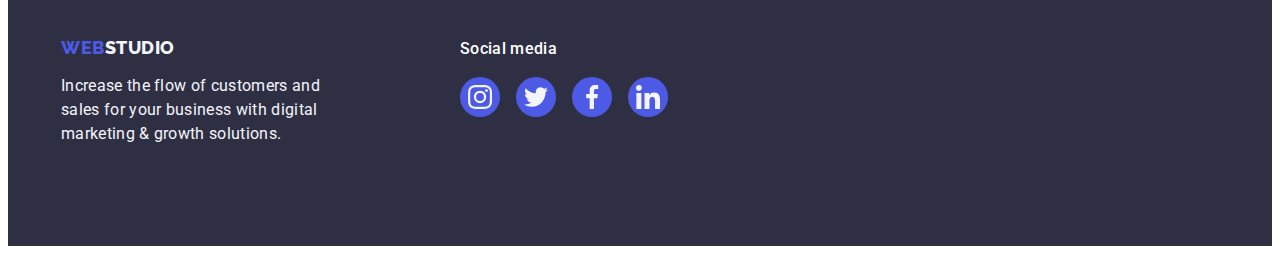
==== commit bfe47586: "+++++" ====
--- a/index.html
+++ b/index.html
@@ -468,7 +468,7 @@
 
     <footer class="footer">
       <div class="container footer-menu">
-            <div class="container footer-logo-container">
+            <div class="footer-logo-container">
               <a class="footer-logo link" href="./index.html"
                 >Web<span class="footer-logo-studio link">Studio</span></a
               >
@@ -487,7 +487,7 @@
                     target="_blank"
                     rel="noopener
                     noreferer">
-                    <svg class="footer-soc-icon" width="16" height="16">
+                    <svg class="footer-soc-icon" width="24" height="24">
                       <use href="./images/icons.svg#icon-instagram"></use>
                     </svg>
                   </a>
@@ -499,7 +499,7 @@
                     target="_blank"
                     rel="noopener
                     noreferer">
-                    <svg class="footer-soc-icon" width="16" height="16">
+                    <svg class="footer-soc-icon" width="24" height="24">
                       <use href="./images/icons.svg#icon-twitter"></use>
                     </svg>
                   </a>
@@ -511,7 +511,7 @@
                     target="_blank"
                     rel="noopener
                     noreferer">
-                    <svg class="footer-soc-icon" width="16" height="16">
+                    <svg class="footer-soc-icon" width="24" height="24">
                       <use href="./images/icons.svg#icon-facebook"></use>
                     </svg>
                   </a>
@@ -523,7 +523,7 @@
                     target="_blank"
                     rel="noopener
                     noreferer">
-                    <svg class="footer-soc-icon" width="16" height="16">
+                    <svg class="footer-soc-icon" width="24" height="24">
                       <use href="./images/icons.svg#icon-linkedin"></use>
                     </svg>
                   </a>
--- a/css/style.css
+++ b/css/style.css
@@ -171,17 +171,19 @@
 /** ------HERO----- **/
 
 .hero {
-  background: var(--grey);
-  background-image: linear-gradient(rgba(46, 47, 66, 0.7),rgba(46, 47, 66, 0.7)), url(../images/people-office\ 1.jpg);
+  
+  /* background: var(--grey); */
+  max-width: 1440px;
+  background-repeat: no-repeat;
   background-position: center;
   background-size: cover;
-  background-repeat: no-repeat;
-  max-width: 1440px;
   padding: 188px 0;
-  margin: 0 auto;
+  margin: 0 auto; 
+  background-image:linear-gradient(rgba(46, 47, 66, 0.7),rgba(46, 47, 66, 0.7)), url(../images/people-office\ 1.jpg);
 }
 
 .hero-container {
+ 
 }
 
 .hero-title {
@@ -461,13 +463,12 @@
 .footer {
  padding: 100px 0;
  background: var(--navi-blue);
- display: flex;
- align-items: baseline;
+ /* display: flex; */
+ /* align-items: baseline; */
  /* height: 312px; */
 }
 .footer-menu {
   display: flex;
-  align-items: baseline;
 }
 
 .footer-text {
@@ -476,11 +477,11 @@
   line-height: 1.5;
   letter-spacing: 0.02em;
   color: var(--cloud);
-  max-width: 264px;
 }
 
 .footer-logo-container {
   margin-right: 120px;
+  max-width: 264px;
 }
 
 .footer-logo {
@@ -520,14 +521,9 @@
   margin-bottom: 16px;
 }
 
-.footer-list {
-  display: flex;
-  gap: 120px;
-}
 
 .footer-soc-list {
   display: flex;
-  justify-content: center;
   gap: 16px;
 }
 
@@ -556,6 +552,7 @@
 .footer-soc-icon {
   width: 24px;
   height: 24px;
+  fill: var(--cloud);
 }
 
 
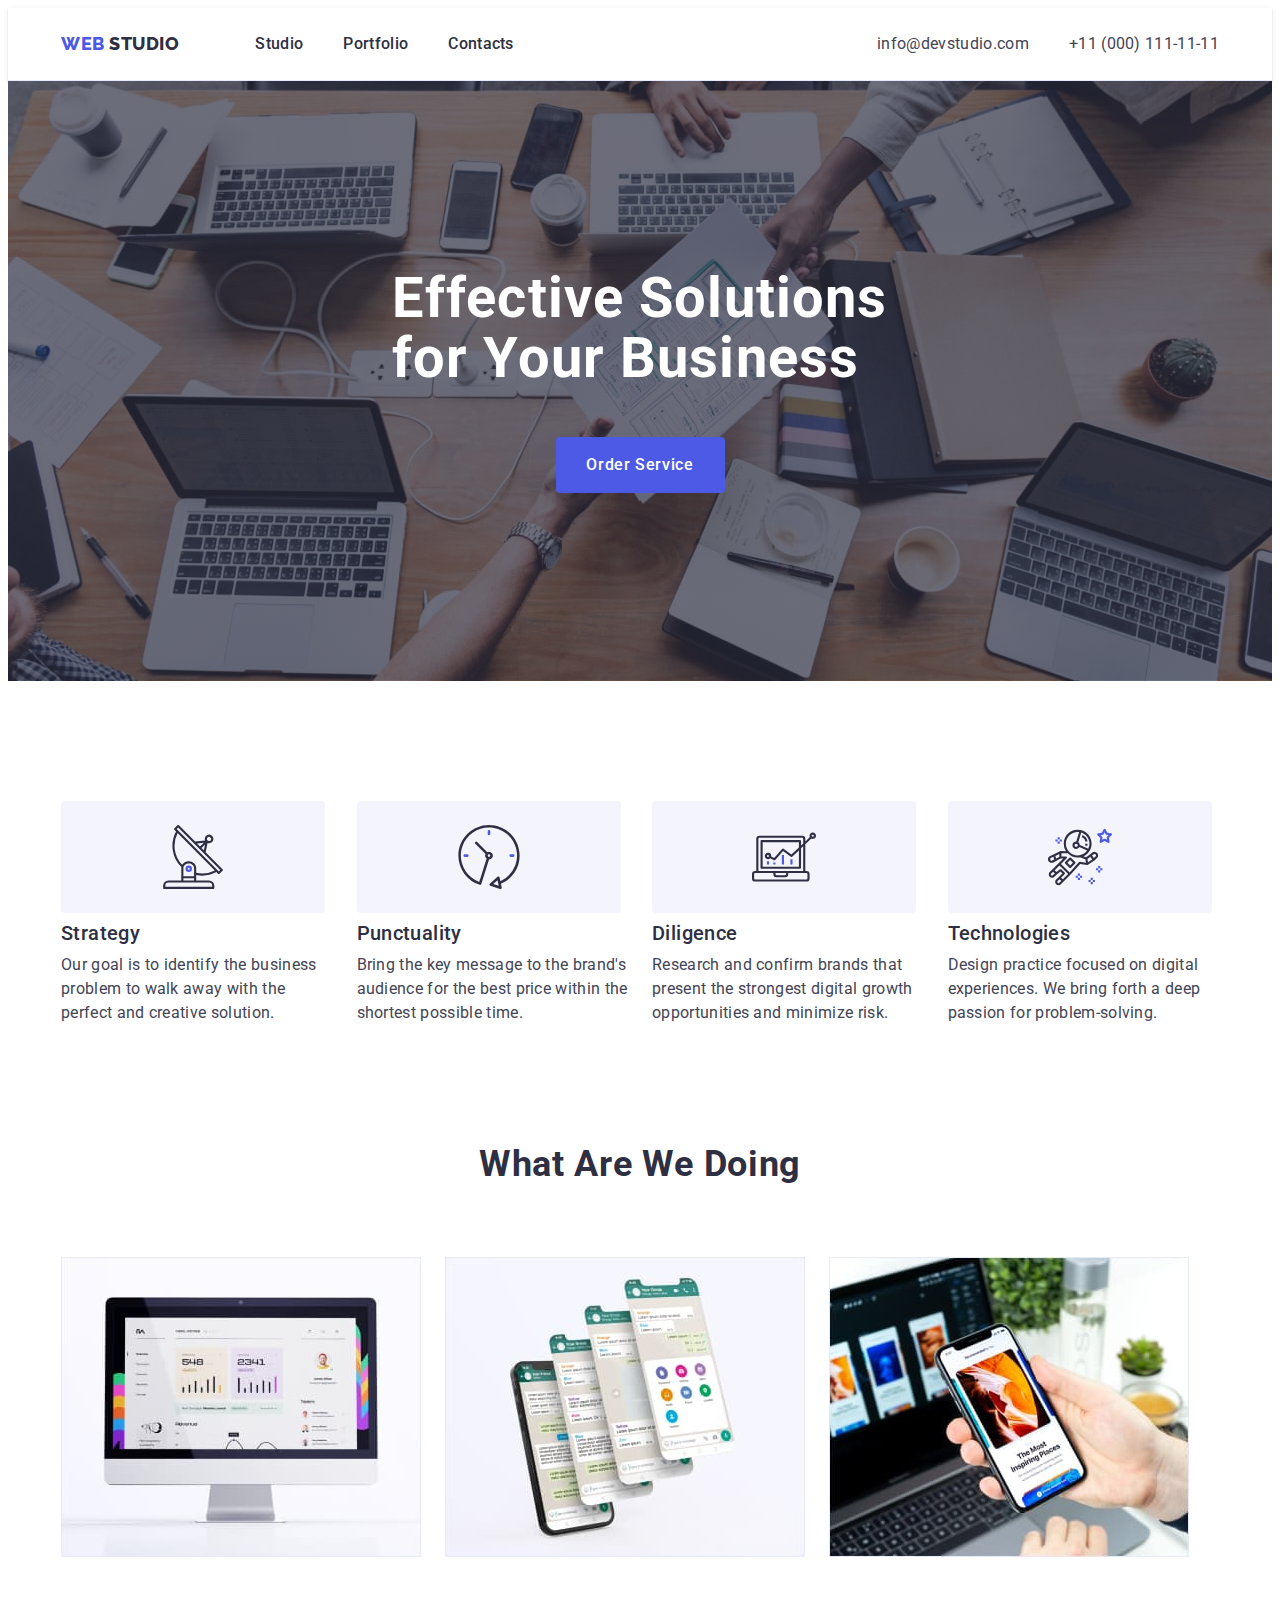
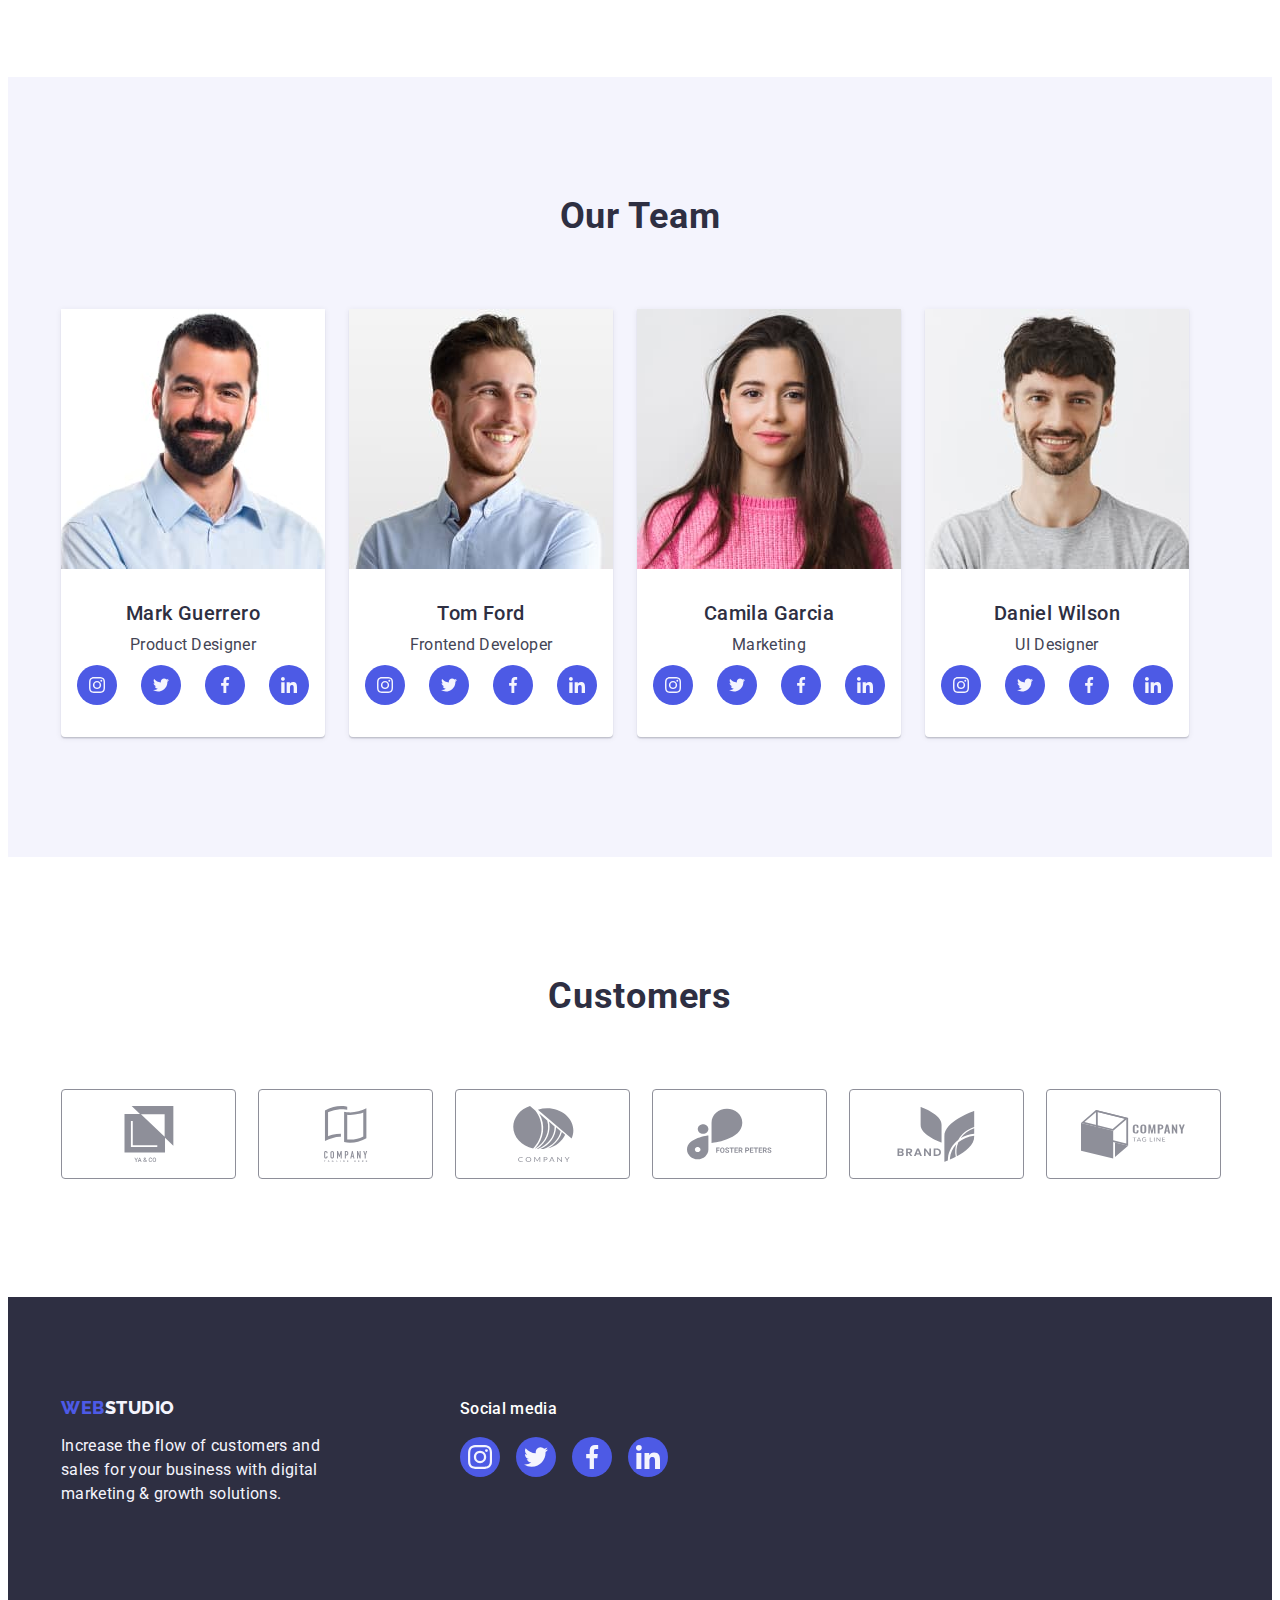
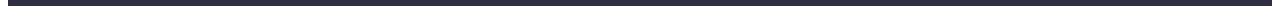
==== commit 1d191812: "++++++" ====
--- a/index.html
+++ b/index.html
@@ -419,47 +419,47 @@
             </li>
             <li class="customers-item">
               <a
-              class="customers-link link"
-              href=""
-              target="_blank"
-              rel="noopener noreferer">
-              <svg class="customers-soc-icon" width="104" height="56">
-                <use href="./images/icons.svg#icon-group_2"></use>
-              </svg>
-            </a>
+                class="customers-link link"
+                href=""
+                target="_blank"
+                rel="noopener noreferer">
+                <svg class="customers-soc-icon" width="104" height="56">
+                  <use href="./images/icons.svg#icon-group_2"></use>
+                </svg>
+              </a>
             </li>
             <li class="customers-item">
               <a
-              class="customers-link link"
-              href=""
-              target="_blank"
-              rel="noopener noreferer">
-              <svg class="customers-soc-icon" width="104" height="56">
-                <use href="./images/icons.svg#icon-group_3"></use>
-              </svg>
-            </a>
+                class="customers-link link"
+                href=""
+                target="_blank"
+                rel="noopener noreferer">
+                <svg class="customers-soc-icon" width="104" height="56">
+                  <use href="./images/icons.svg#icon-group_3"></use>
+                </svg>
+              </a>
             </li>
             <li class="customers-item">
               <a
-              class="customers-link link"
-              href=""
-              target="_blank"
-              rel="noopener noreferer">
-              <svg class="customers-soc-icon" width="104" height="56">
-                <use href="./images/icons.svg#icon-group_4"></use>
-              </svg>
-            </a>
+                class="customers-link link"
+                href=""
+                target="_blank"
+                rel="noopener noreferer">
+                <svg class="customers-soc-icon" width="104" height="56">
+                  <use href="./images/icons.svg#icon-group_4"></use>
+                </svg>
+              </a>
             </li>
             <li class="customers-item">
               <a
-              class="customers-link link"
-              href=""
-              target="_blank"
-              rel="noopener noreferer">
-              <svg class="customers-soc-icon" width="104" height="56">
-                <use href="./images/icons.svg#icon-group_5"></use>
-              </svg>
-            </a>
+                class="customers-link link"
+                href=""
+                target="_blank"
+                rel="noopener noreferer">
+                <svg class="customers-soc-icon" width="104" height="56">
+                  <use href="./images/icons.svg#icon-group_5"></use>
+                </svg>
+              </a>
             </li>
           </ul>
         </div>
@@ -468,68 +468,68 @@
 
     <footer class="footer">
       <div class="container footer-menu">
-            <div class="footer-logo-container">
-              <a class="footer-logo link" href="./index.html"
-                >Web<span class="footer-logo-studio link">Studio</span></a
-              >
-              <p class="footer-text">
-                Increase the flow of customers and sales for your business with
-                digital marketing & growth solutions.
-              </p>
-           </div>
-          <div class="container footer-soc-container">
-            <p class="footer-social">Social media</p>
-              <ul class="footer-soc-list list">
-                <li class="footer-soc-item">
-                  <a
-                    class="footer-soc-link link"
-                    href=""
-                    target="_blank"
-                    rel="noopener
+        <div class="footer-logo-container">
+          <a class="footer-logo link" href="./index.html"
+            >Web<span class="footer-logo-studio link">Studio</span></a
+          >
+          <p class="footer-text">
+            Increase the flow of customers and sales for your business with
+            digital marketing & growth solutions.
+          </p>
+        </div>
+        <div class="container footer-soc-container">
+          <p class="footer-social">Social media</p>
+          <ul class="footer-soc-list list">
+            <li class="footer-soc-item">
+              <a
+                class="footer-soc-link link"
+                href=""
+                target="_blank"
+                rel="noopener
                     noreferer">
-                    <svg class="footer-soc-icon" width="24" height="24">
-                      <use href="./images/icons.svg#icon-instagram"></use>
-                    </svg>
-                  </a>
-                </li>
-                <li class="footer-soc-item">
-                  <a
-                    class="footer-soc-link link"
-                    href=""
-                    target="_blank"
-                    rel="noopener
+                <svg class="footer-soc-icon" width="24" height="24">
+                  <use href="./images/icons.svg#icon-instagram"></use>
+                </svg>
+              </a>
+            </li>
+            <li class="footer-soc-item">
+              <a
+                class="footer-soc-link link"
+                href=""
+                target="_blank"
+                rel="noopener
                     noreferer">
-                    <svg class="footer-soc-icon" width="24" height="24">
-                      <use href="./images/icons.svg#icon-twitter"></use>
-                    </svg>
-                  </a>
-                </li>
-                <li class="footer-soc-item">
-                  <a
-                    class="footer-soc-link link"
-                    href=""
-                    target="_blank"
-                    rel="noopener
+                <svg class="footer-soc-icon" width="24" height="24">
+                  <use href="./images/icons.svg#icon-twitter"></use>
+                </svg>
+              </a>
+            </li>
+            <li class="footer-soc-item">
+              <a
+                class="footer-soc-link link"
+                href=""
+                target="_blank"
+                rel="noopener
                     noreferer">
-                    <svg class="footer-soc-icon" width="24" height="24">
-                      <use href="./images/icons.svg#icon-facebook"></use>
-                    </svg>
-                  </a>
-                </li>
-                <li class="footer-soc-item">
-                  <a
-                    class="footer-soc-link link"
-                    href=""
-                    target="_blank"
-                    rel="noopener
+                <svg class="footer-soc-icon" width="24" height="24">
+                  <use href="./images/icons.svg#icon-facebook"></use>
+                </svg>
+              </a>
+            </li>
+            <li class="footer-soc-item">
+              <a
+                class="footer-soc-link link"
+                href=""
+                target="_blank"
+                rel="noopener
                     noreferer">
-                    <svg class="footer-soc-icon" width="24" height="24">
-                      <use href="./images/icons.svg#icon-linkedin"></use>
-                    </svg>
-                  </a>
-                </li>
-              </ul>
-          </div>
+                <svg class="footer-soc-icon" width="24" height="24">
+                  <use href="./images/icons.svg#icon-linkedin"></use>
+                </svg>
+              </a>
+            </li>
+          </ul>
+        </div>
       </div>
     </footer>
   </body>
--- a/css/style.css
+++ b/css/style.css
@@ -171,17 +171,19 @@
 /** ------HERO----- **/
 
 .hero {
-  
-  /* background: var(--grey); */
   max-width: 1440px;
   background-repeat: no-repeat;
   background-position: center;
   background-size: cover;
   padding: 188px 0;
   margin: 0 auto; 
-  background-image:linear-gradient(rgba(46, 47, 66, 0.7),rgba(46, 47, 66, 0.7)), url(../images/people-office\ 1.jpg);
-}
-
+  /* background-image: url(../images/); */
+  background-image: linear-gradient(rgba(46, 47, 66, 0.7),rgba(46, 47, 66, 0.7)), url(../images/people-office.jpg);
+}
+
+.hero {
+/* background-image: linear-gradient(rgba(46, 47, 66, 0.7),rgba(46, 47, 66, 0.7)), url(../images/people-office\ 1.jpg); */
+}
 .hero-container {
  
 }
@@ -399,13 +401,17 @@
   padding-bottom: 120px;
 }
 
-.customers-container {
-height: 440px;
-}
-
-.customers-soc-icon {
-  fill: currentColor;
- }
+.customers-title {
+  font-weight: 700;
+  font-size: 36px;
+  content: Customers;
+  line-height: 1.11;
+  text-align: center;
+  letter-spacing: 0.02em;
+  text-transform: capitalize;
+  color: var(--navi-blue);
+  margin-bottom: 72px;
+  }
 
 .customers-container-item {
   width: 168px;
@@ -414,7 +420,7 @@
 }
 
 .customers-list {
-display: flex;
+  display: flex;
   justify-content: center;
   gap: 24px;
 }
@@ -431,7 +437,19 @@
   
 }
 
-.customers-link:hover {
+
+
+.customers-item {
+  width: calc((100% - 120px) / 6);
+  height: 88px;
+  color: var(--light-slate);
+}
+
+.customers-soc-icon {
+ fill: currentColor;
+ }
+
+ .customers-link:hover {
   border-color: #404bbf;
   color: #404bbf;
 } 
@@ -441,34 +459,18 @@
   color: #404bbf;
 }
 
-
-.customers-title {
-font-weight: 700;
-font-size: 36px;
-content: Customers;
-line-height: 1.11;
-text-align: center;
-letter-spacing: 0.02em;
-text-transform: capitalize;
-color: var(--navi-blue);
-margin-bottom: 72px;
-}
-
-.customers-item {
-  width: calc((100% - 120px) / 6);
-  height: 88px;
-}
  /* footer */
 
 .footer {
  padding: 100px 0;
  background: var(--navi-blue);
  /* display: flex; */
- /* align-items: baseline; */
+ 
  /* height: 312px; */
 }
 .footer-menu {
   display: flex;
+  align-items: baseline;
 }
 
 .footer-text {
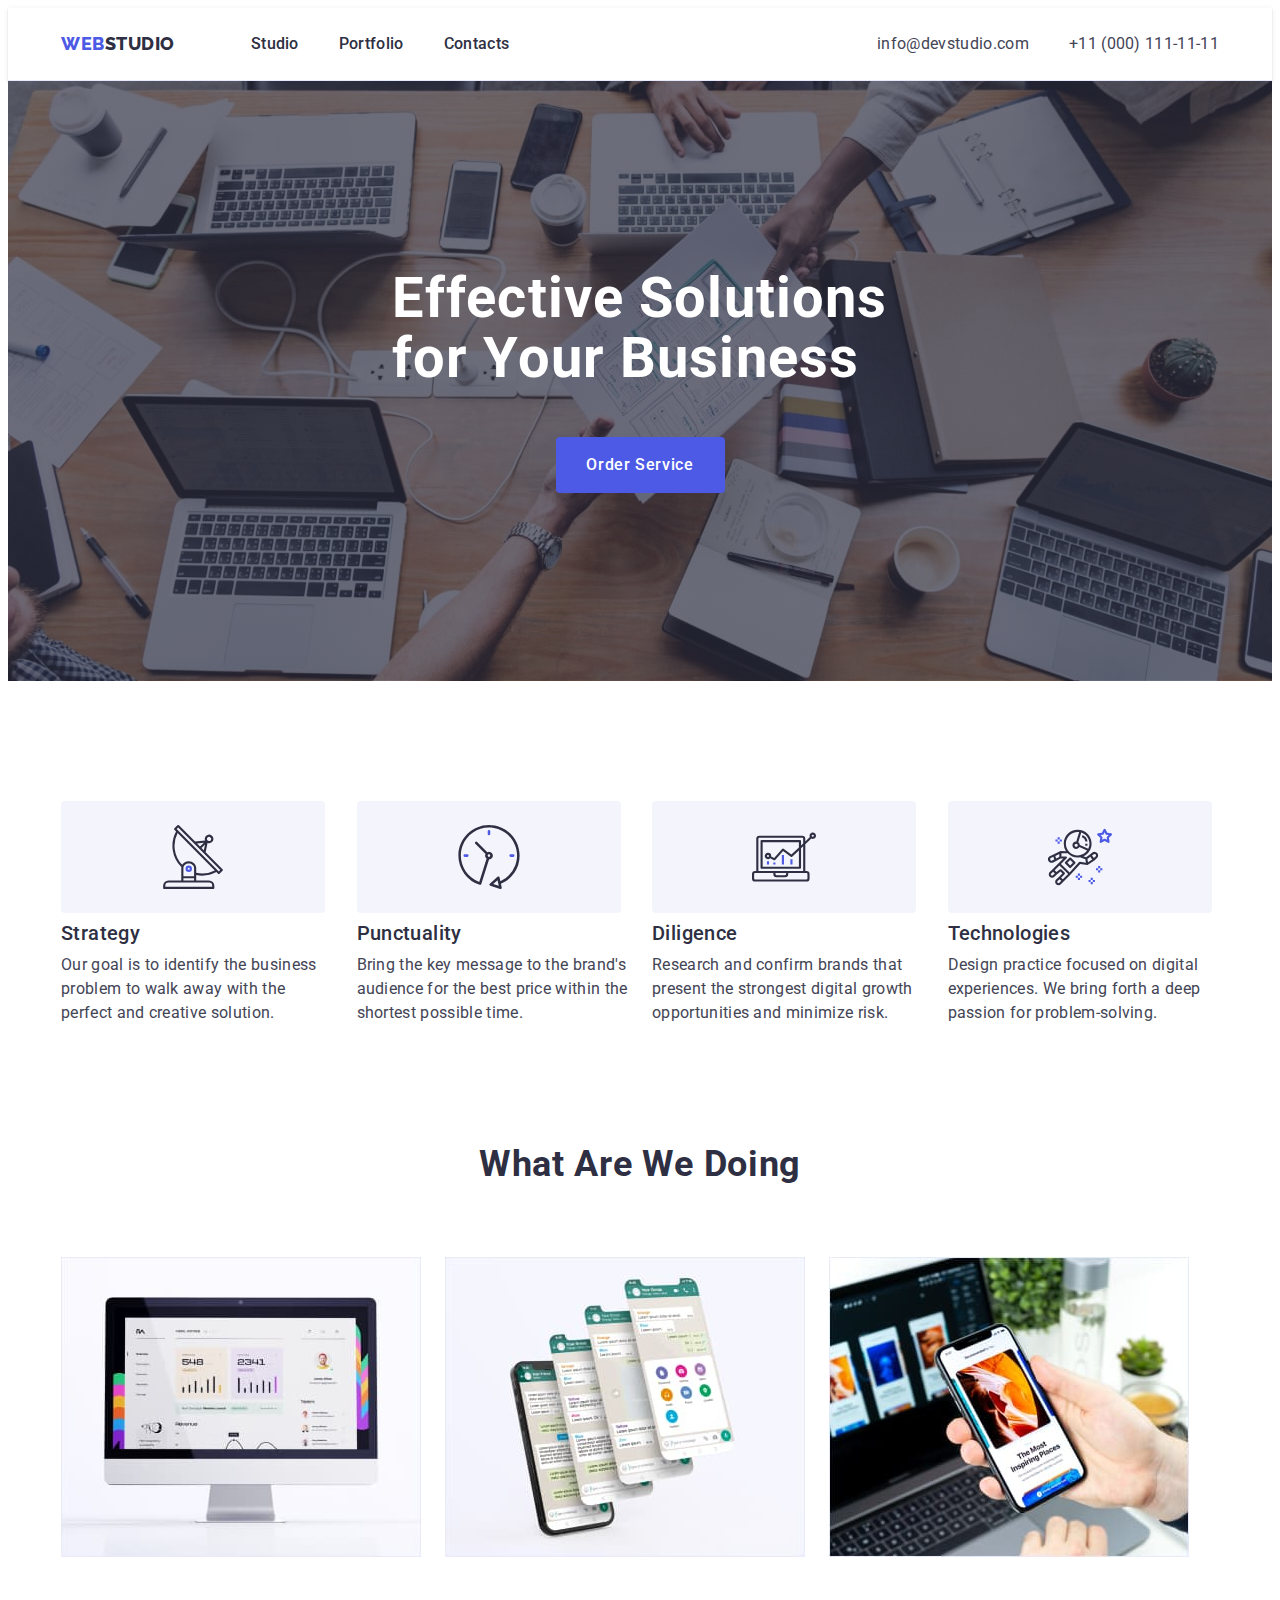
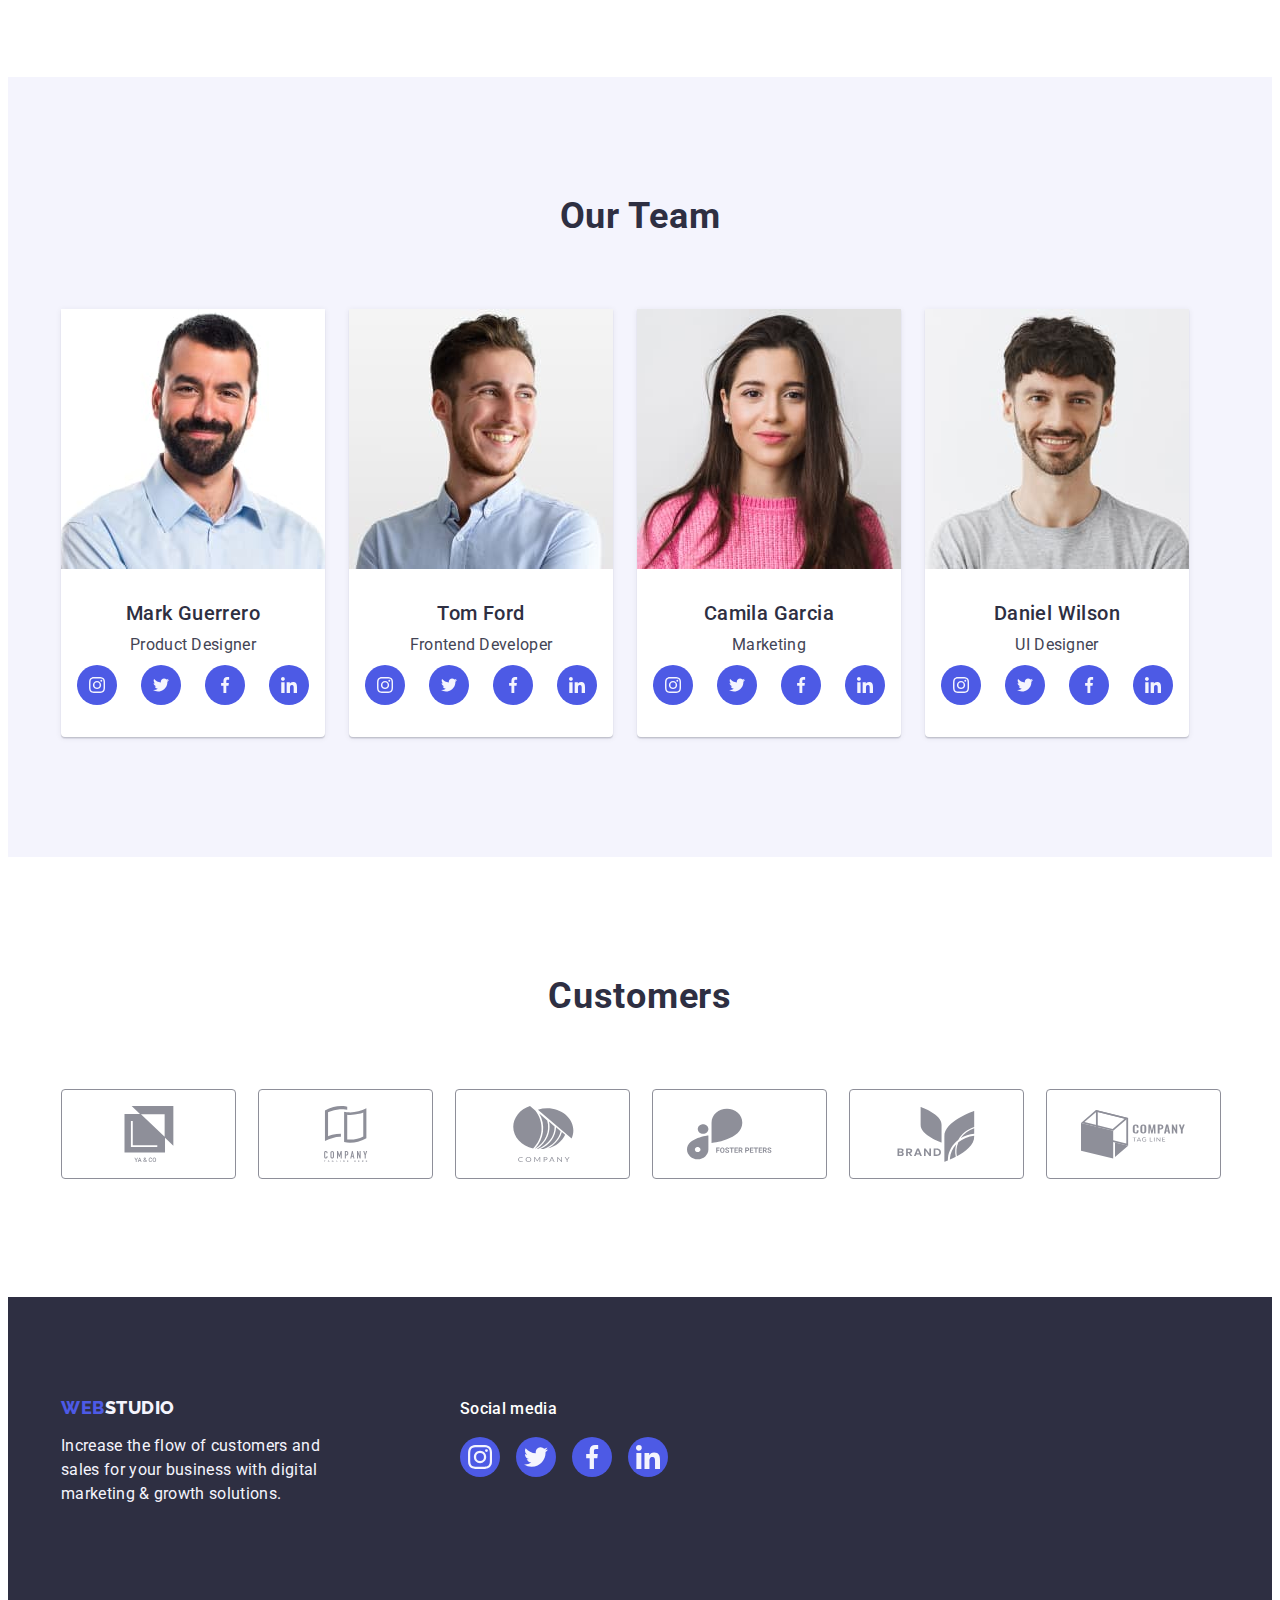
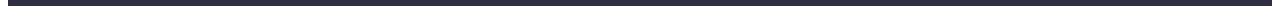
==== commit b3d24dd7: "++++++" ====
--- a/index.html
+++ b/index.html
@@ -23,7 +23,7 @@
       <div class="container header-container">
         <nav class="header-nav">
           <a href="./index.html" class="header-logo link"
-            >Web <span class="header-logo-studio link">Studio</span>
+            >Web<span class="header-logo-studio link">Studio</span>
           </a>
           <ul class="header-list list">
             <li class="header-item">
@@ -419,47 +419,47 @@
             </li>
             <li class="customers-item">
               <a
-                class="customers-link link"
-                href=""
-                target="_blank"
-                rel="noopener noreferer">
-                <svg class="customers-soc-icon" width="104" height="56">
-                  <use href="./images/icons.svg#icon-group_2"></use>
-                </svg>
-              </a>
+              class="customers-link link"
+              href=""
+              target="_blank"
+              rel="noopener noreferer">
+              <svg class="customers-soc-icon" width="104" height="56">
+                <use href="./images/icons.svg#icon-group_2"></use>
+              </svg>
+            </a>
             </li>
             <li class="customers-item">
               <a
-                class="customers-link link"
-                href=""
-                target="_blank"
-                rel="noopener noreferer">
-                <svg class="customers-soc-icon" width="104" height="56">
-                  <use href="./images/icons.svg#icon-group_3"></use>
-                </svg>
-              </a>
+              class="customers-link link"
+              href=""
+              target="_blank"
+              rel="noopener noreferer">
+              <svg class="customers-soc-icon" width="104" height="56">
+                <use href="./images/icons.svg#icon-group_3"></use>
+              </svg>
+            </a>
             </li>
             <li class="customers-item">
               <a
-                class="customers-link link"
-                href=""
-                target="_blank"
-                rel="noopener noreferer">
-                <svg class="customers-soc-icon" width="104" height="56">
-                  <use href="./images/icons.svg#icon-group_4"></use>
-                </svg>
-              </a>
+              class="customers-link link"
+              href=""
+              target="_blank"
+              rel="noopener noreferer">
+              <svg class="customers-soc-icon" width="104" height="56">
+                <use href="./images/icons.svg#icon-group_4"></use>
+              </svg>
+            </a>
             </li>
             <li class="customers-item">
               <a
-                class="customers-link link"
-                href=""
-                target="_blank"
-                rel="noopener noreferer">
-                <svg class="customers-soc-icon" width="104" height="56">
-                  <use href="./images/icons.svg#icon-group_5"></use>
-                </svg>
-              </a>
+              class="customers-link link"
+              href=""
+              target="_blank"
+              rel="noopener noreferer">
+              <svg class="customers-soc-icon" width="104" height="56">
+                <use href="./images/icons.svg#icon-group_5"></use>
+              </svg>
+            </a>
             </li>
           </ul>
         </div>
@@ -468,68 +468,68 @@
 
     <footer class="footer">
       <div class="container footer-menu">
-        <div class="footer-logo-container">
-          <a class="footer-logo link" href="./index.html"
-            >Web<span class="footer-logo-studio link">Studio</span></a
-          >
-          <p class="footer-text">
-            Increase the flow of customers and sales for your business with
-            digital marketing & growth solutions.
-          </p>
-        </div>
-        <div class="container footer-soc-container">
-          <p class="footer-social">Social media</p>
-          <ul class="footer-soc-list list">
-            <li class="footer-soc-item">
-              <a
-                class="footer-soc-link link"
-                href=""
-                target="_blank"
-                rel="noopener
+            <div class="footer-logo-container">
+              <a class="footer-logo link" href="./index.html"
+                >Web<span class="footer-logo-studio link">Studio</span></a
+              >
+              <p class="footer-text">
+                Increase the flow of customers and sales for your business with
+                digital marketing & growth solutions.
+              </p>
+           </div>
+          <div class="container footer-soc-container">
+            <p class="footer-social">Social media</p>
+              <ul class="footer-soc-list list">
+                <li class="footer-soc-item">
+                  <a
+                    class="footer-soc-link link"
+                    href=""
+                    target="_blank"
+                    rel="noopener
                     noreferer">
-                <svg class="footer-soc-icon" width="24" height="24">
-                  <use href="./images/icons.svg#icon-instagram"></use>
-                </svg>
-              </a>
-            </li>
-            <li class="footer-soc-item">
-              <a
-                class="footer-soc-link link"
-                href=""
-                target="_blank"
-                rel="noopener
+                    <svg class="footer-soc-icon" width="24" height="24">
+                      <use href="./images/icons.svg#icon-instagram"></use>
+                    </svg>
+                  </a>
+                </li>
+                <li class="footer-soc-item">
+                  <a
+                    class="footer-soc-link link"
+                    href=""
+                    target="_blank"
+                    rel="noopener
                     noreferer">
-                <svg class="footer-soc-icon" width="24" height="24">
-                  <use href="./images/icons.svg#icon-twitter"></use>
-                </svg>
-              </a>
-            </li>
-            <li class="footer-soc-item">
-              <a
-                class="footer-soc-link link"
-                href=""
-                target="_blank"
-                rel="noopener
+                    <svg class="footer-soc-icon" width="24" height="24">
+                      <use href="./images/icons.svg#icon-twitter"></use>
+                    </svg>
+                  </a>
+                </li>
+                <li class="footer-soc-item">
+                  <a
+                    class="footer-soc-link link"
+                    href=""
+                    target="_blank"
+                    rel="noopener
                     noreferer">
-                <svg class="footer-soc-icon" width="24" height="24">
-                  <use href="./images/icons.svg#icon-facebook"></use>
-                </svg>
-              </a>
-            </li>
-            <li class="footer-soc-item">
-              <a
-                class="footer-soc-link link"
-                href=""
-                target="_blank"
-                rel="noopener
+                    <svg class="footer-soc-icon" width="24" height="24">
+                      <use href="./images/icons.svg#icon-facebook"></use>
+                    </svg>
+                  </a>
+                </li>
+                <li class="footer-soc-item">
+                  <a
+                    class="footer-soc-link link"
+                    href=""
+                    target="_blank"
+                    rel="noopener
                     noreferer">
-                <svg class="footer-soc-icon" width="24" height="24">
-                  <use href="./images/icons.svg#icon-linkedin"></use>
-                </svg>
-              </a>
-            </li>
-          </ul>
-        </div>
+                    <svg class="footer-soc-icon" width="24" height="24">
+                      <use href="./images/icons.svg#icon-linkedin"></use>
+                    </svg>
+                  </a>
+                </li>
+              </ul>
+          </div>
       </div>
     </footer>
   </body>
--- a/css/style.css
+++ b/css/style.css
@@ -129,11 +129,6 @@
   color: var(--slate);
  }
 
-.header-logo:hover,
-.header-logo:focus {
-  color: var(--ocean);
-}
-
 .header-item-link:hover,
 .header-item-link:focus {
   color: var(--ocean);
@@ -413,11 +408,6 @@
   margin-bottom: 72px;
   }
 
-.customers-container-item {
-  width: 168px;
-  height: 88px;
-  /* border: 1px solid #8E8F99; */
-}
 
 .customers-list {
   display: flex;
@@ -437,8 +427,6 @@
   
 }
 
-
-
 .customers-item {
   width: calc((100% - 120px) / 6);
   height: 88px;
@@ -446,6 +434,8 @@
 }
 
 .customers-soc-icon {
+  width: 104px;
+  height: 56px;
  fill: currentColor;
  }
 
@@ -647,9 +637,6 @@
 
 .service-item {
   width: calc((100% - 48px) / 3); 
-  border: 1px solid #F4F4FD;
-  box-shadow: 0px 1px 6px rgba(46, 47, 66, 0.08), 0px 1px 1px rgba(46, 47, 66, 0.16), 0px 2px 1px rgba(46, 47, 66, 0.08);
-
-}
-
-
+}
+
+
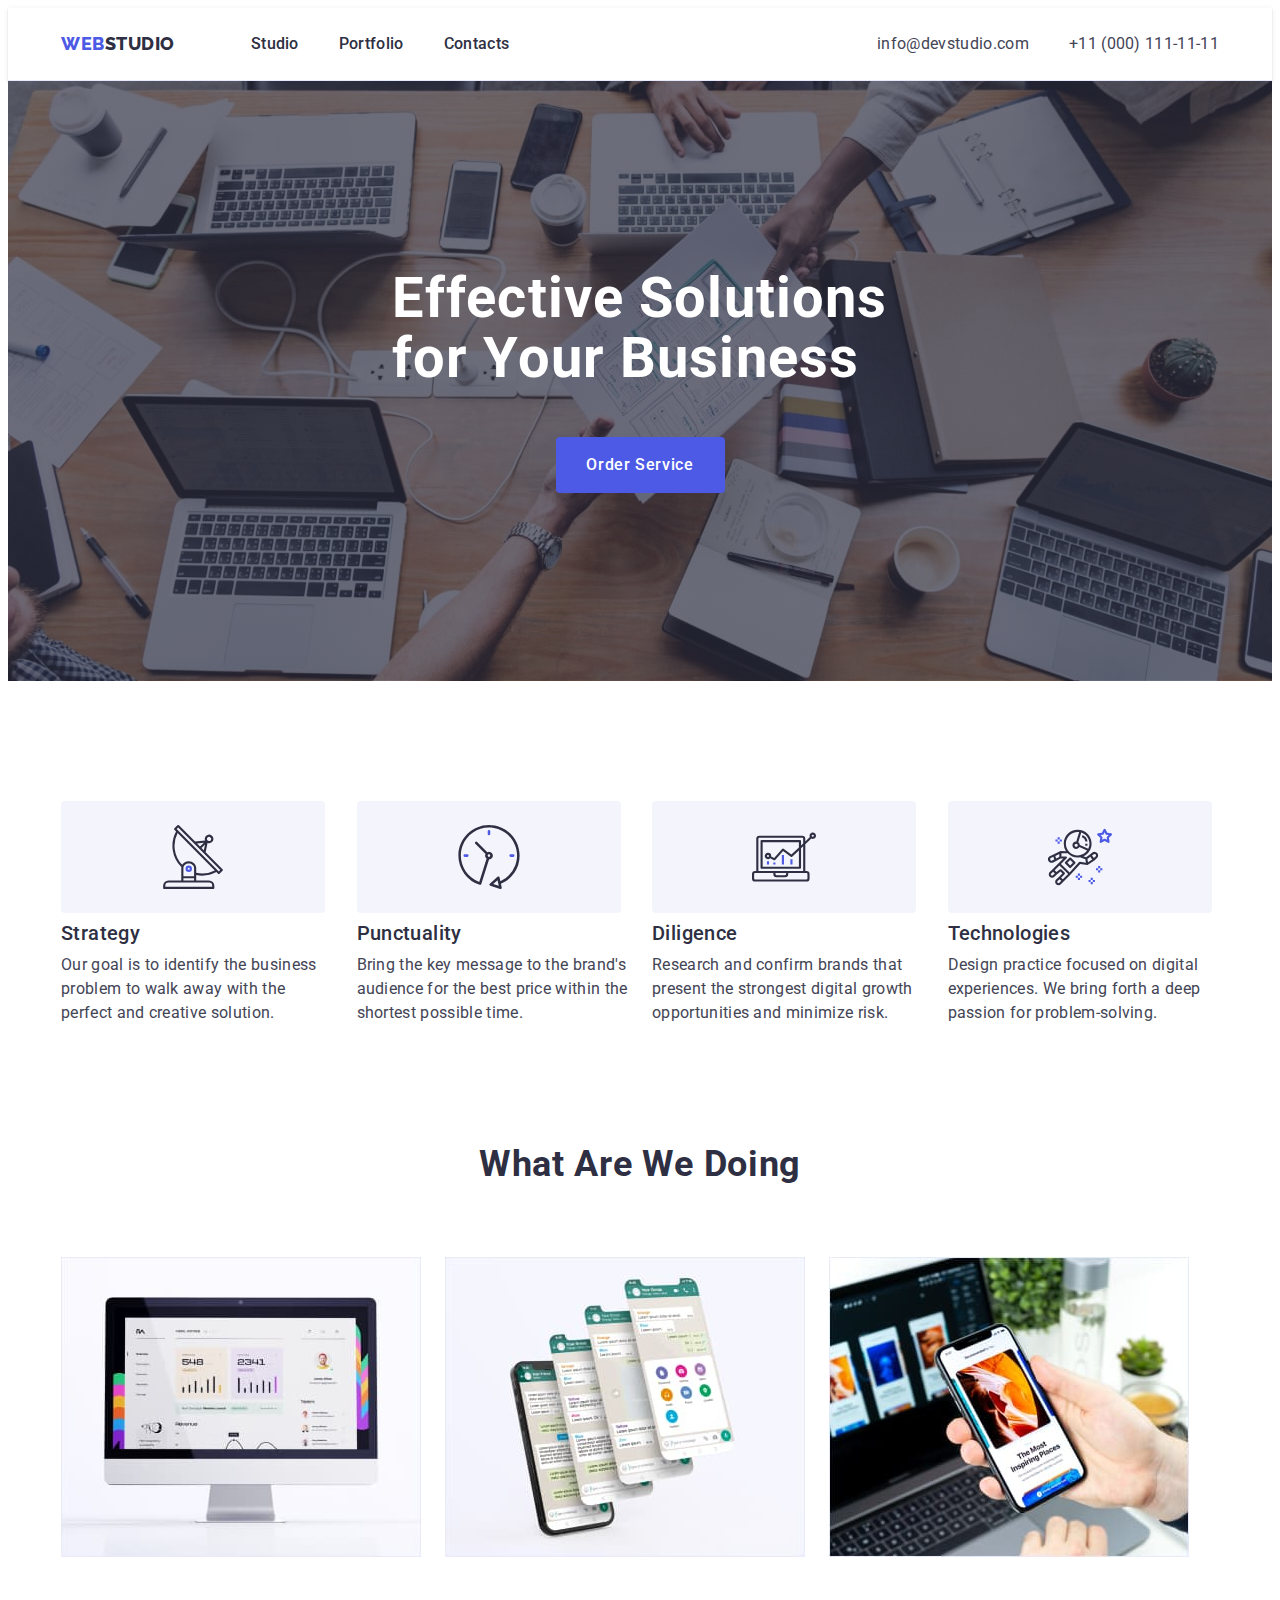
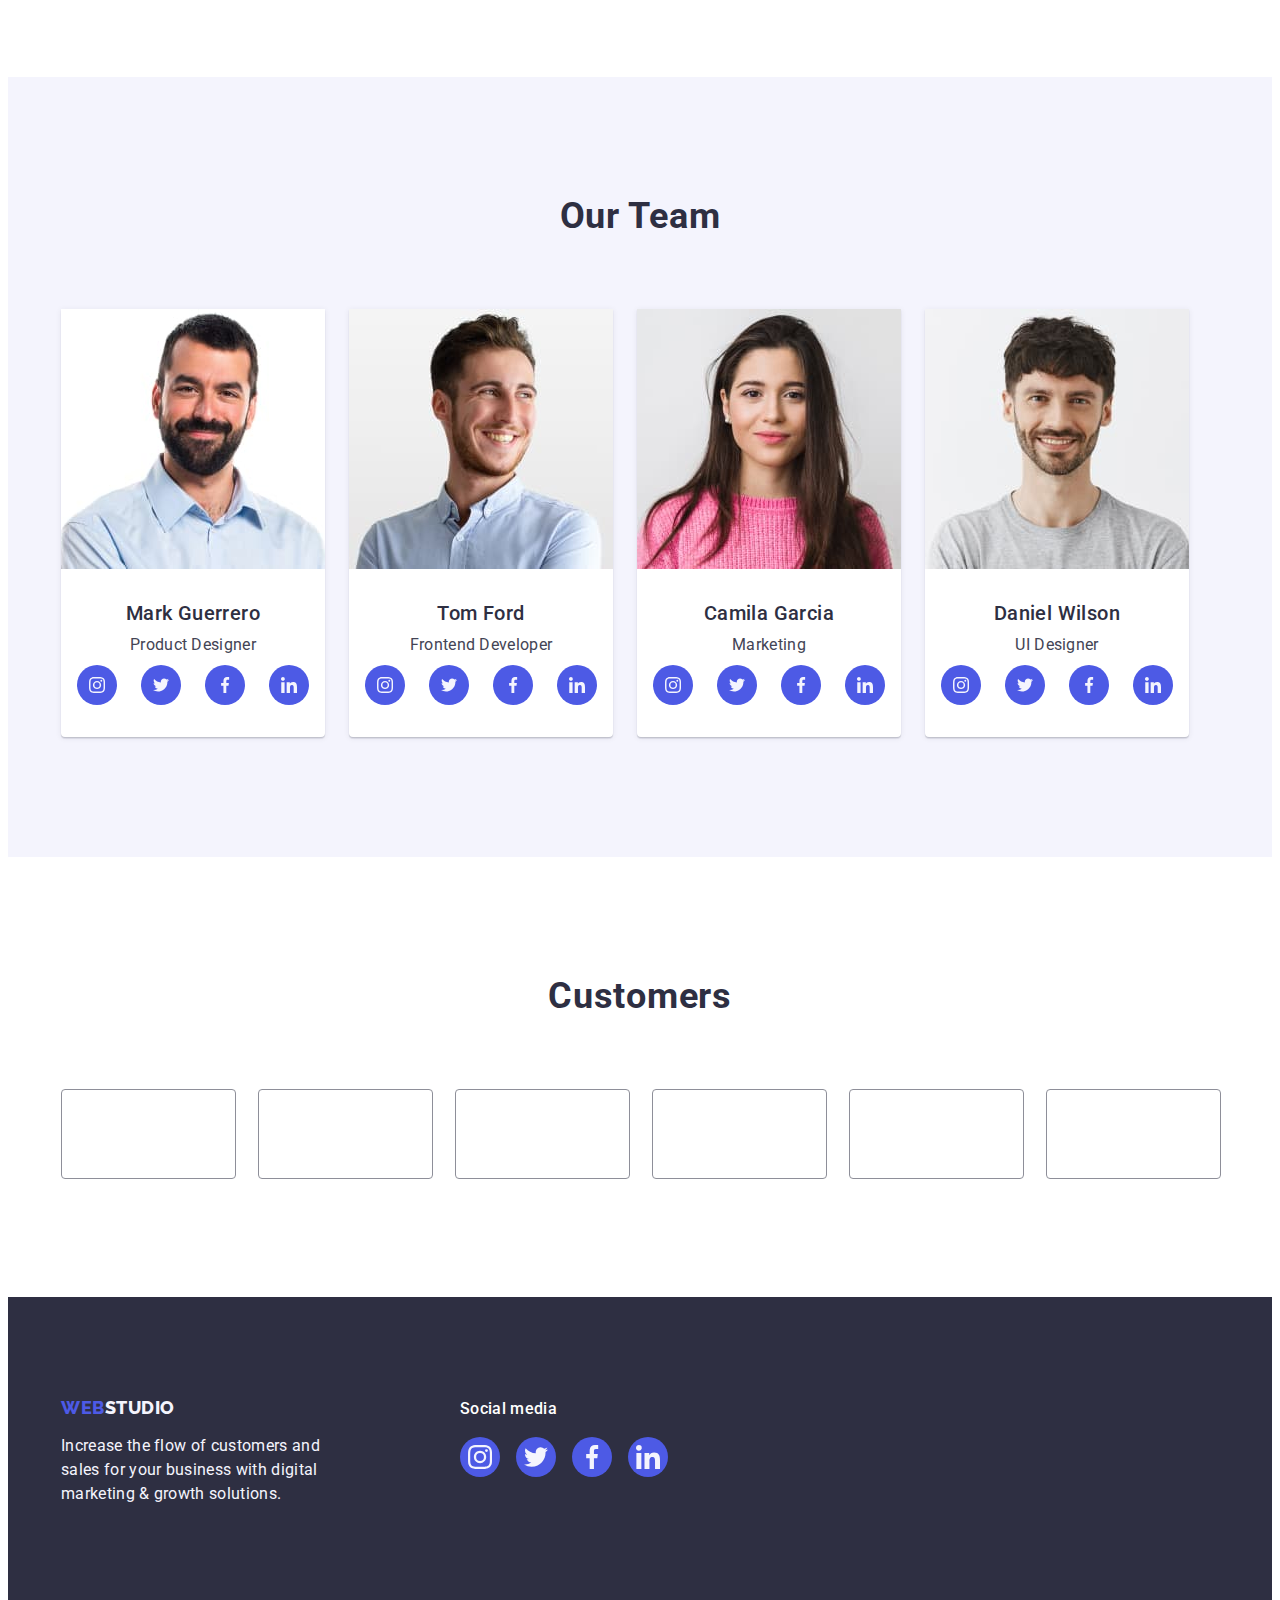
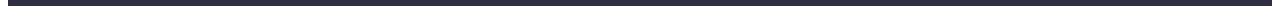
==== commit 87219463: "+++++" ====
--- a/index.html
+++ b/index.html
@@ -402,7 +402,7 @@
                 target="_blank"
                 rel="noopener noreferer">
                 <svg class="customers-soc-icon" width="104" height="56">
-                  <use href="./images/icons.svg#icon-group"></use>
+                  <use href="./images/icons.svg#icon-logo"></use>
                 </svg>
               </a>
             </li>
@@ -413,7 +413,7 @@
                 target="_blank"
                 rel="noopener noreferer">
                 <svg class="customers-soc-icon" width="104" height="56">
-                  <use href="./images/icons.svg#icon-group_1"></use>
+                  <use href="./images/icons.svg#icon-logo-1"></use>
                 </svg>
               </a>
             </li>
@@ -424,7 +424,7 @@
               target="_blank"
               rel="noopener noreferer">
               <svg class="customers-soc-icon" width="104" height="56">
-                <use href="./images/icons.svg#icon-group_2"></use>
+                <use href="./images/icons.svg#icon-logo-2"></use>
               </svg>
             </a>
             </li>
@@ -435,7 +435,7 @@
               target="_blank"
               rel="noopener noreferer">
               <svg class="customers-soc-icon" width="104" height="56">
-                <use href="./images/icons.svg#icon-group_3"></use>
+                <use href="./images/icons.svg#icon-logo-3"></use>
               </svg>
             </a>
             </li>
@@ -446,7 +446,7 @@
               target="_blank"
               rel="noopener noreferer">
               <svg class="customers-soc-icon" width="104" height="56">
-                <use href="./images/icons.svg#icon-group_4"></use>
+                <use href="./images/icons.svg#icon-logo-4"></use>
               </svg>
             </a>
             </li>
@@ -457,7 +457,7 @@
               target="_blank"
               rel="noopener noreferer">
               <svg class="customers-soc-icon" width="104" height="56">
-                <use href="./images/icons.svg#icon-group_5"></use>
+                <use href="./images/icons.svg#icon-logo-5"></use>
               </svg>
             </a>
             </li>
--- a/css/style.css
+++ b/css/style.css
@@ -389,7 +389,7 @@
   background-color: #404bbf;
 }
 
-/* customers */
+/** customers */
 
 .customers {
   padding-top: 120px;
